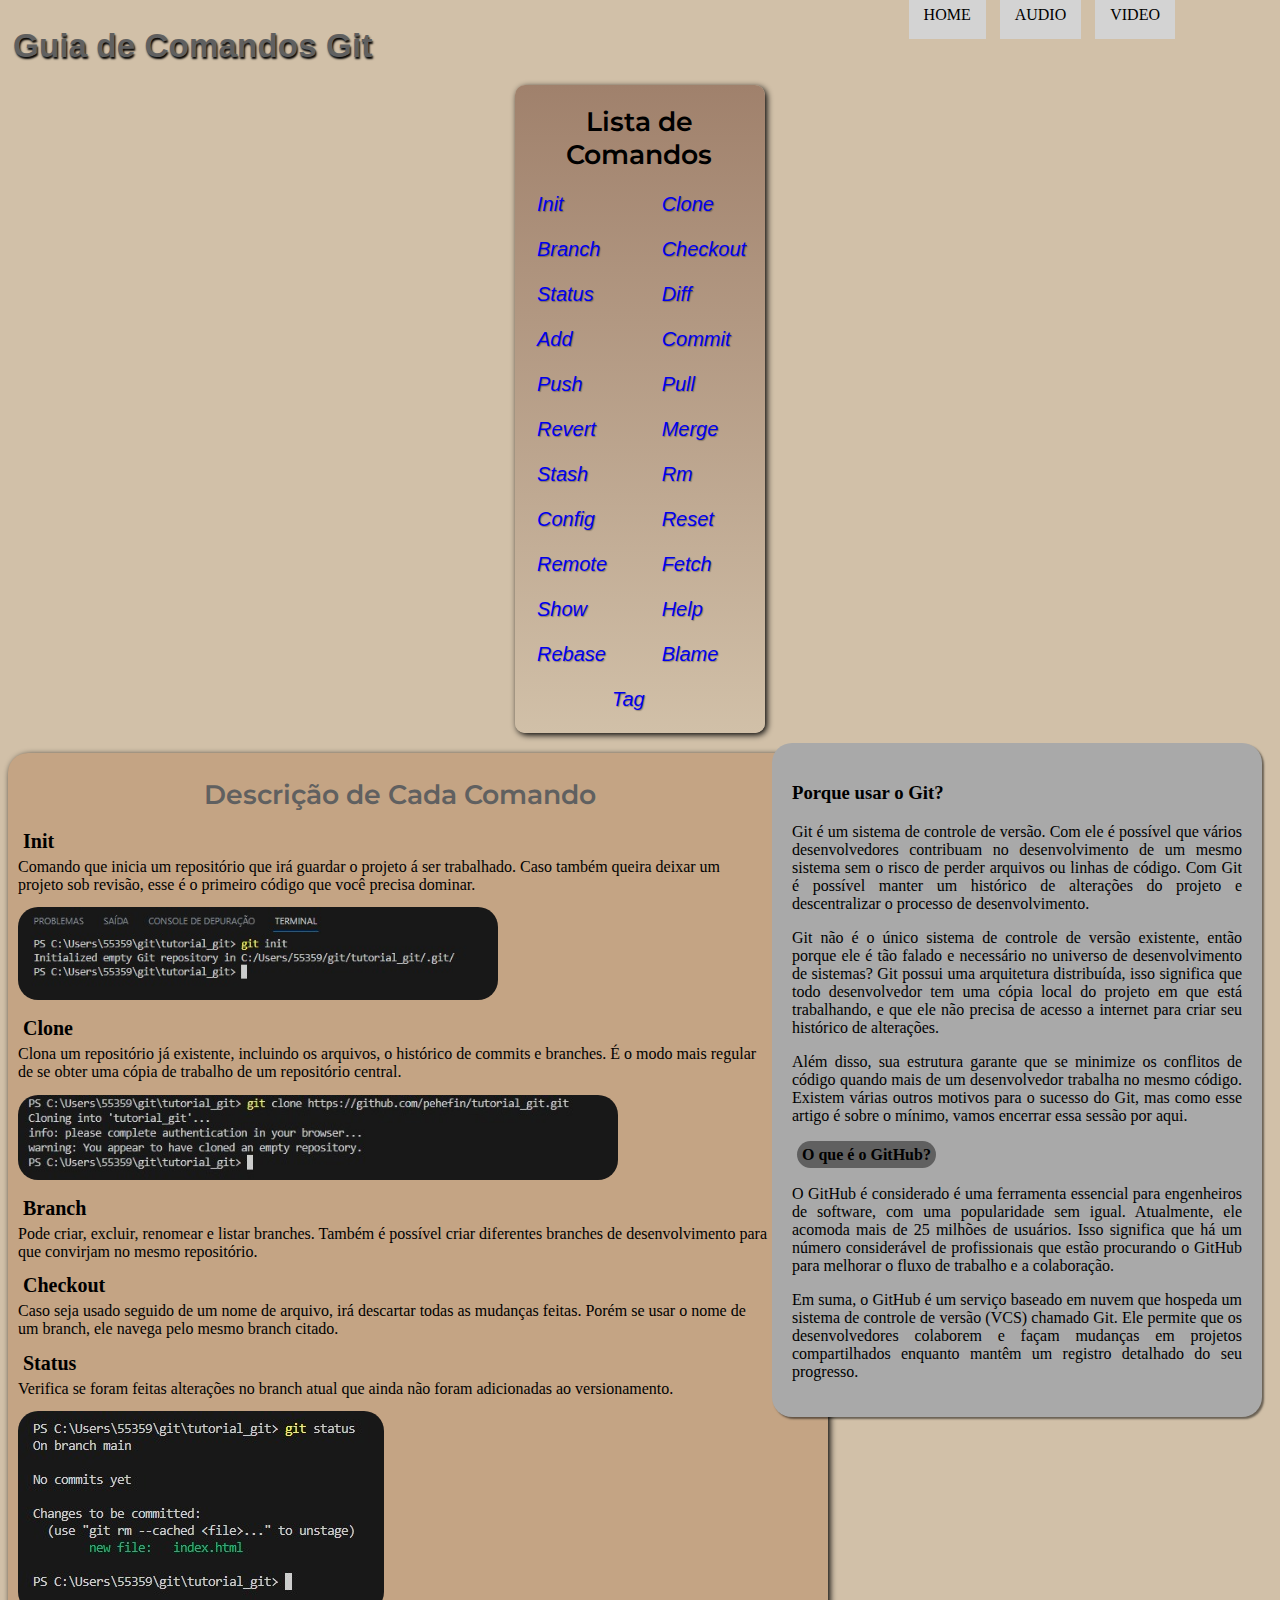
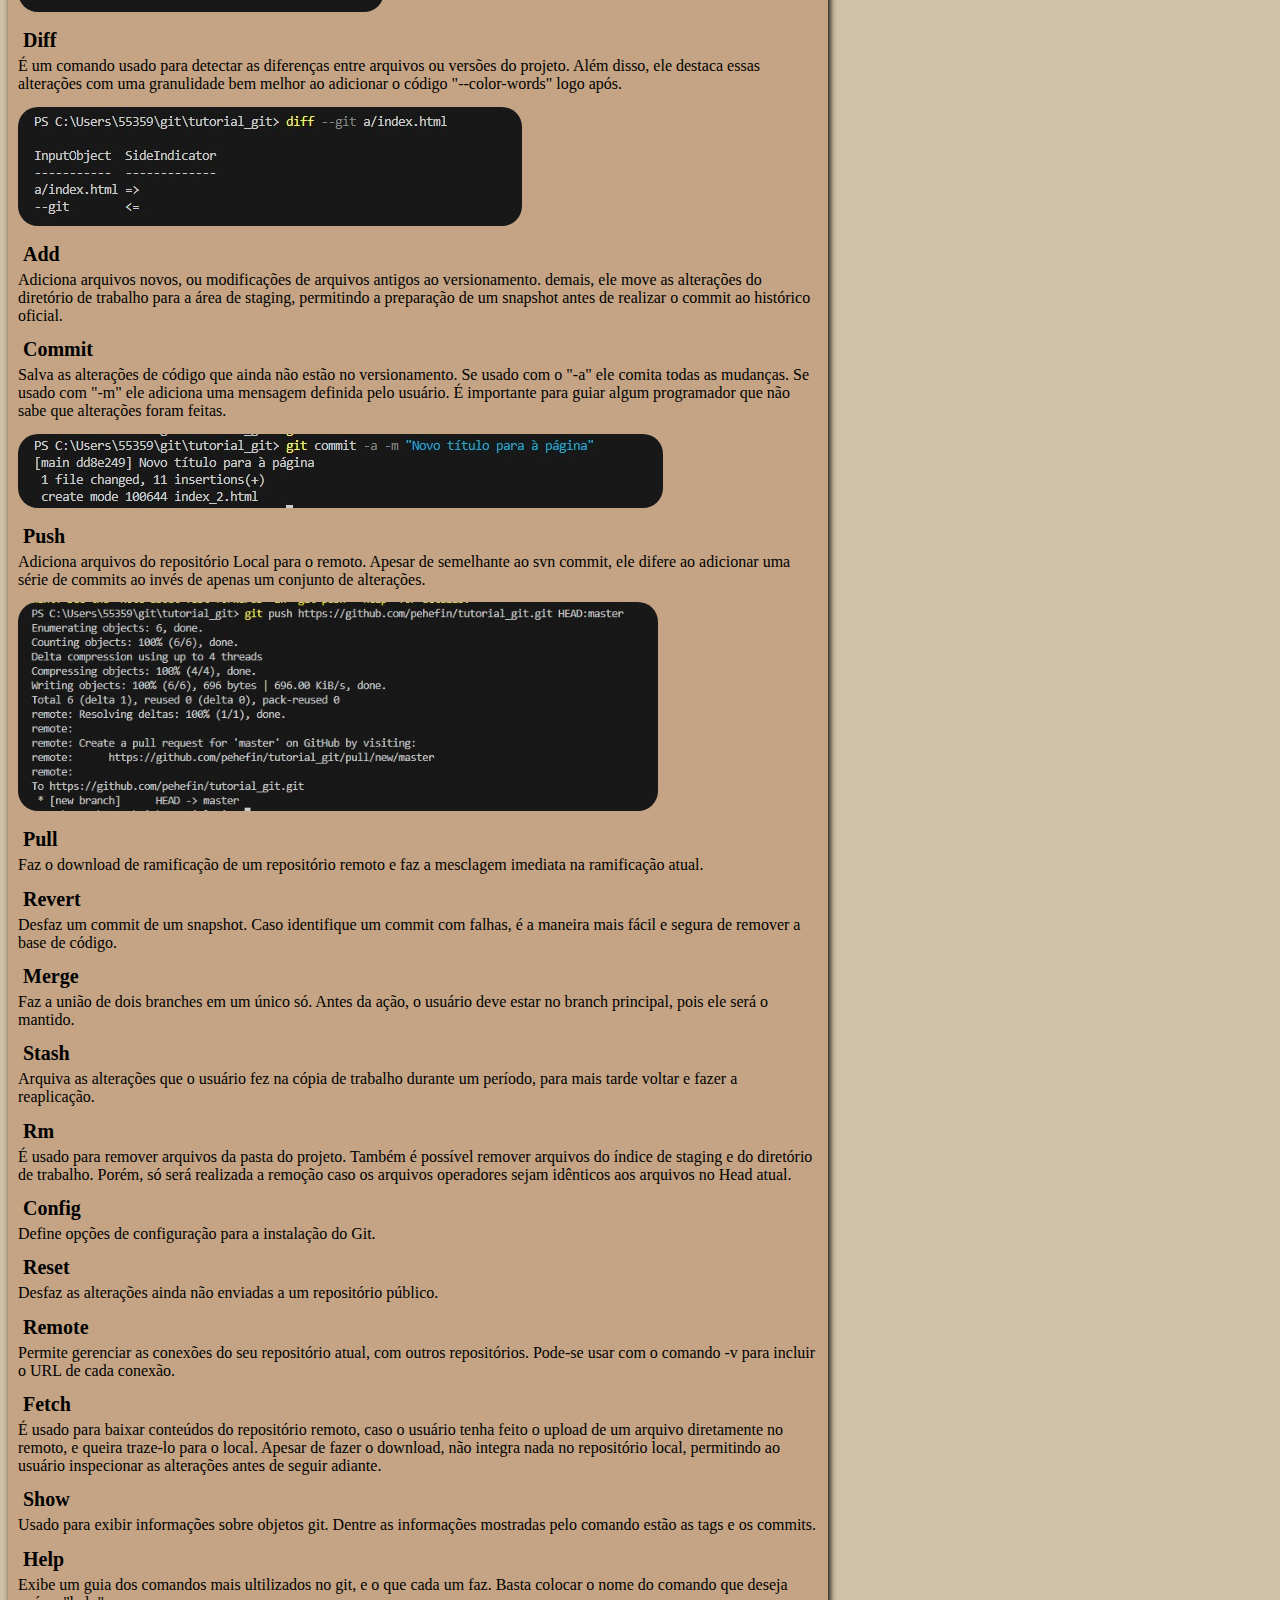
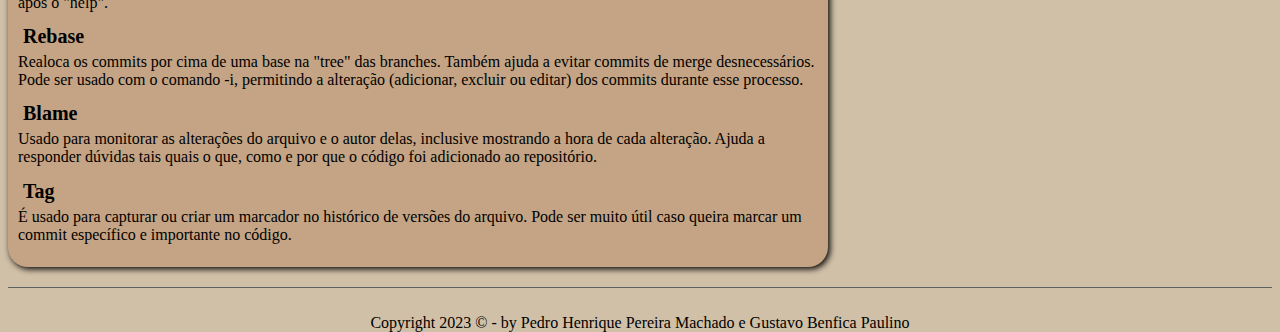
==== index.html @ f563469d "Novas Imagens" ====
<!DOCTYPE html>
<html>

<head>
  <meta charset="utf-8">
  <meta name="viewport" content="width=device-width">
  <title>Tutorial Git</title>
  <link href="style.css" rel="stylesheet" type="text/css" />
</head>

<body>
	<nav id="menu">
		<h1>Menu Principal</h1>
	<ul>	
		<li><a href="index.html">Home</a></li>
		<li><a href="audio.html">Audio</a></li>
		<li><a href="video.html">Video</a></li>
	</ul>
	</nav>
		<h1>Guia de Comandos Git</h1>
	
	<div id="comandos">
	<table>
		<caption>Lista de Comandos</caption>
		<tr><td><a href="#item1">Init</a></td> <td><a href="#item2">Clone</a></td></tr>
		<tr><td><a href="#item3">Branch</a></td> <td><a href="#item4">Checkout</a></td></tr>
		<tr><td><a href="#item5">Status</a></td> <td><a href="#item6">Diff</a></td></tr>
		<tr><td><a href="#item7">Add</a></td> <td><a href="#item8">Commit</a></td></tr>
		<tr><td><a href="#item9">Push</a></td> <td><a href="#item10">Pull</a></td></tr>
		<tr><td><a href="#item11">Revert</td> <td><a href="#item12">Merge</a></td></tr>
		<tr><td><a href="#item13">Stash</td> <td><a href="#item14">Rm</a></td></tr>
		<tr><td><a href="#item15">Config</td> <td><a href="#item16">Reset</a></td></tr>
		<tr><td><a href="#item17">Remote</td> <td><a href="#item18">Fetch</a></td></tr>
		<tr><td><a href="#item19">Show</td> <td><a href="#item20">Help</a></td></tr>
		<tr><td><a href="#item21">Rebase</td> <td><a href="#item22">Blame</td></tr>
		<tr><td style= "text-indent: 75px;"><a href="#item23"> Tag</a></td></tr>
	</table>
	</div>
	

    <aside id="mot">
			<h3><b>Porque usar o Git?</b></h3>
		
			<p>Git é um sistema de controle de versão. Com ele é possível que vários desenvolvedores contribuam no desenvolvimento de um mesmo sistema sem o risco de perder arquivos ou linhas de código. Com Git é possível manter um histórico de alterações do projeto e descentralizar o processo de desenvolvimento.</p>
		
			<p>Git não é o único sistema de controle de versão existente, então porque ele é tão falado e necessário no universo de desenvolvimento de sistemas? Git possui uma arquitetura distribuída, isso significa que todo desenvolvedor tem uma cópia local do projeto em que está trabalhando, e que ele não precisa de acesso a internet para criar seu histórico de alterações.</p>

			<p>Além disso, sua estrutura garante que se minimize os conflitos de código quando mais de um desenvolvedor trabalha no mesmo código. Existem várias outros motivos para o sucesso do Git, mas como esse artigo é sobre o mínimo, vamos encerrar essa sessão por aqui.</p>

			<h4><mark>O que é o GitHub?</mark></h4>

			<p>O GitHub é considerado é uma ferramenta essencial para engenheiros de software, com uma popularidade sem igual. Atualmente, ele acomoda mais de 25 milhões de usuários. Isso significa que há um número considerável de profissionais que estão procurando o GitHub para melhorar o fluxo de trabalho e a colaboração.</p>

			<p>Em suma, o GitHub é um serviço baseado em nuvem que hospeda um sistema de controle de versão (VCS) chamado Git. Ele permite que os desenvolvedores colaborem e façam mudanças em projetos compartilhados enquanto mantêm um registro detalhado do seu progresso.</p>

			
			
			

	</aside>

	<div id="Descrição">
		<h2>Descrição de Cada Comando</h2>
		<p id="item1"><h5>Init</h5> Comando que inicia um repositório que irá guardar o projeto á ser trabalhado. Caso também queira deixar um projeto sob revisão, esse é o primeiro código que você precisa dominar.</p>
		<img style="width: 60%; height: 60%;" src="Imagens/Init_print.jpeg"/>
	    <p id="item2"><h5>Clone</h5> Clona um repositório já existente, incluindo os arquivos, o histórico de commits e branches. É o modo mais regular de se obter uma cópia de trabalho de um repositório central.</p>
		<img style="width: 75%; height: 75%;" src="Imagens/clone_print.jpeg"/>
        <p id="item3"><h5>Branch</h5> Pode criar, excluir, renomear e listar branches. Também é possível criar diferentes branches de desenvolvimento para que convirjam no mesmo repositório.</p>
		<p id="item4"><h5>Checkout</h5> Caso seja usado seguido de um nome de arquivo, irá descartar todas as mudanças feitas. Porém se usar o nome de um branch, ele navega pelo mesmo branch citado.</p>
	    <p id="item5"><h5>Status</h5> Verifica se foram feitas alterações no branch atual que ainda não foram adicionadas ao versionamento.</p>
		<img src="Imagens/status_print.jpeg"/>
		<p id="item6"><h5>Diff</h5> É um comando usado para detectar as diferenças entre arquivos ou versões do projeto. Além disso, ele destaca essas alterações com uma granulidade bem melhor ao adicionar o código "--color-words" logo após.</p>
		<img src="Imagens/diff_print.jpeg"/>
		<p id="item7"><h5>Add</h5> Adiciona arquivos novos, ou modificações de arquivos antigos ao versionamento. demais, ele move as alterações do diretório de trabalho para a área de staging, permitindo a preparação de um snapshot antes de realizar o commit ao histórico oficial.</p>
		<p id="item8"><h5>Commit</h5> Salva as alterações de código que ainda não estão no versionamento. Se usado com o "-a" ele comita todas as mudanças. Se usado com "-m" ele adiciona uma mensagem definida pelo usuário. É importante para guiar algum programador que não sabe que alterações foram feitas.</p>
		<img src="Imagens/commit_print.jpeg"/>
		<p id="item9"><h5>Push</h5> Adiciona arquivos do repositório Local para o remoto. Apesar de semelhante ao svn commit, ele difere ao adicionar uma série de commits ao invés de apenas um conjunto de alterações.</p>
		<img style="width: 80%; height: 85%;" src="Imagens/push_print.jpeg"/>
		<p id="item10"><h5>Pull</h5> Faz o download de ramificação de um repositório remoto e faz a mesclagem imediata na ramificação atual.
		<p id="item11"><h5>Revert</h5> Desfaz um commit de um snapshot. Caso identifique um commit com falhas, é a maneira mais fácil e segura de remover a base de código.</p>
		<p id="item12"><h5>Merge</h5> Faz a união de dois branches em um único só. Antes da ação, o usuário deve estar no branch principal, pois ele será o mantido.</p>
		<p id="item13"><h5>Stash</h5> Arquiva as alterações que o usuário fez na cópia de trabalho durante um período, para mais tarde voltar e fazer a reaplicação.</p>
		<p id="item14"><h5>Rm</h5> É usado para remover arquivos da pasta do projeto. Também é possível remover arquivos do índice de staging e do diretório de trabalho. Porém, só será realizada a remoção caso os arquivos operadores sejam idênticos aos arquivos no Head atual.</p>
		<p id="item15"><h5>Config</h5> Define opções de configuração para a instalação do Git.</p>
		<p id="item16"><h5>Reset</h5> Desfaz as alterações ainda não enviadas a um repositório público.</p>
		<p id="item17"><h5>Remote</h5> Permite gerenciar as conexões do seu repositório atual, com outros repositórios. Pode-se usar com o comando -v para incluir o URL de cada conexão.</p>
		<p id="item18"><h5>Fetch</h5>  É usado para baixar conteúdos do repositório remoto, caso o usuário tenha feito o upload de um arquivo diretamente no remoto, e queira traze-lo para o local. Apesar de fazer o download, não integra nada no repositório local, permitindo ao usuário inspecionar as alterações antes de seguir adiante.</p>
		<p id="item19"><h5>Show</h5> Usado para exibir informações sobre objetos git. Dentre as informações mostradas pelo comando estão as tags e os commits.</p>
		<p id="item20"><h5>Help</h5> Exibe um guia dos comandos mais ultilizados no git, e o que cada um faz. Basta colocar o nome do comando que deseja após o "help".</p>
		<p id="item21"><h5>Rebase</h5> Realoca os commits por cima de uma base na "tree" das branches. Também ajuda a evitar commits de merge desnecessários. Pode ser usado com o comando -i, permitindo a alteração (adicionar, excluir ou editar) dos commits durante esse processo.</p>
		<p id="item22"><h5>Blame</h5> Usado para monitorar as alterações do arquivo e o autor delas, inclusive mostrando a hora de cada alteração. Ajuda a responder dúvidas tais quais o que, como e por que o código foi adicionado ao repositório.</p>
		<p id="item23"><h5>Tag</h5> É usado para capturar ou criar um marcador no histórico de versões do arquivo. Pode ser muito útil caso queira marcar um commit específico e importante no código.</p>
	</div>

	<footer id="rodape">
	<p>Copyright 2023 &copy; - by Pedro Henrique Pereira Machado e Gustavo Benfica Paulino</p>
	</footer>
	</div>

</body>

</html>
---- style.css ----
html {
	height: 100%;
	width: 100%;
  }
  @charset "UTF-8";
  
  @font-face {
	font-family: 'FontTitulo1';
	src: url("../Fonts/YsabeauOffice-BlackItalic.ttf");
  }
  
  @font-face {
	font-family: 'FontH2';
	 src: url("../Fonts/Montserrat-SemiBold.ttf");
  }
  
  @font-face {
	font-family: 'FontH3';
	src: url("../Fonts/Montserrat-SemiBold.ttf"); 
  }
  p {
	text-align: justify;
	
  }  

  
  a {
	text-decoration: none;
  }

  a:hover {
	text-decoration: underline;
  }

  mark {
	background-color: #606060;
	border-radius: 15px;
	margin: 5px;
	padding: 5px;
  }

  nav#menu ul {
	list-style: none;
	text-transform: uppercase;
	position: absolute;
	top: -30px;
	right: 100px;
  }
  
  nav#menu li {
	display: inline-block;
	background-color: #d3d3d3;
	padding: 15px;
    margin: 5px;
	transition: background-color 2s;
  }
  
  nav#menu {
	display: block;		  
  }
  
  nav#menu h1 {
	display: none;
  }
  
  nav#menu li:hover {
	  background-color: #606060;
  }
  
  nav#menu a{
	  color: #000000;
	  text-decoration: none;
  }
  
  h1 {
	font-family: 'FontTitulo', sans-serif;
	font-size: 25pt;
	color: #606060;
	text-shadow: 1px 2px 2px #000000;
	padding: 5px;
	margin-bottom: 15px;
  }
  
  h2 {
	  font-family: 'FontH2', sans-serif;
	  text-align: center;
	  font-size: 20pt;
	  color: #606060;
	  padding: 5px;	
	  margin: 10px;
  }
  
  h5{
	margin: 5px;
	font-size: 15pt;
}
  
  table {
	font-family: 'FontLista', sans-serif;
	border-radius: 10px;
	display: block;
	width: 250px;
	padding: 10px;
	margin: auto;
	box-shadow: 2px 2px 6px black;
	background-image: linear-gradient(to bottom, #a0816c, #d1c0a8);
  }
  
  table td {
		font-size: 15pt;
		padding: 10px;
		padding-right: 5px;
		font-style: italic;
		margin: auto;
		box-sizing: border-box;
		text-shadow: 1px 1px 1px rgba(0, 0, 0, 0.3);
  }
  
  table caption{
	font-family: 'FontH3', serif;
	font-size: 20pt;
	text-align: center;
	margin: 5px;
	padding: 5px;
  }
  
  body {
	  background-color: #d1c0a8;
  }
  
  
  aside#mot {
	border-radius: 20px;
	bottom: 30px;
	display: block;
	width: 450px;
	float: right;
	background-color: #a9a9a9;
	padding: 20px;
	margin: 10px 10px 50px 5px;
	box-shadow: 2px 2px 2px rgba(0, 0, 0, 0.5);
  }
  
  img {
	width: auto;
	height: auto;
	border-radius: 20px;
   }

  div#Descrição{
	border-radius: 20px;
	bottom: 30px;
	display: block;
	margin-top: 20px;
	padding: 10px;
	width: 800px;
	position: center-right;
	background-color: #C4A484;
	box-shadow: 2px 2px 6px black;
  }

  div#Descrição p{
	text-align: justify;
	font-size: 10pt;
  }
  
  footer#rodape {
		  margin-top: 20px;
		  padding-top: 10px;
		  border-top: 1px solid #606060;
		  clear: both;
		  
  }
  
  footer#rodape p{
		  text-align: center;		  
  }
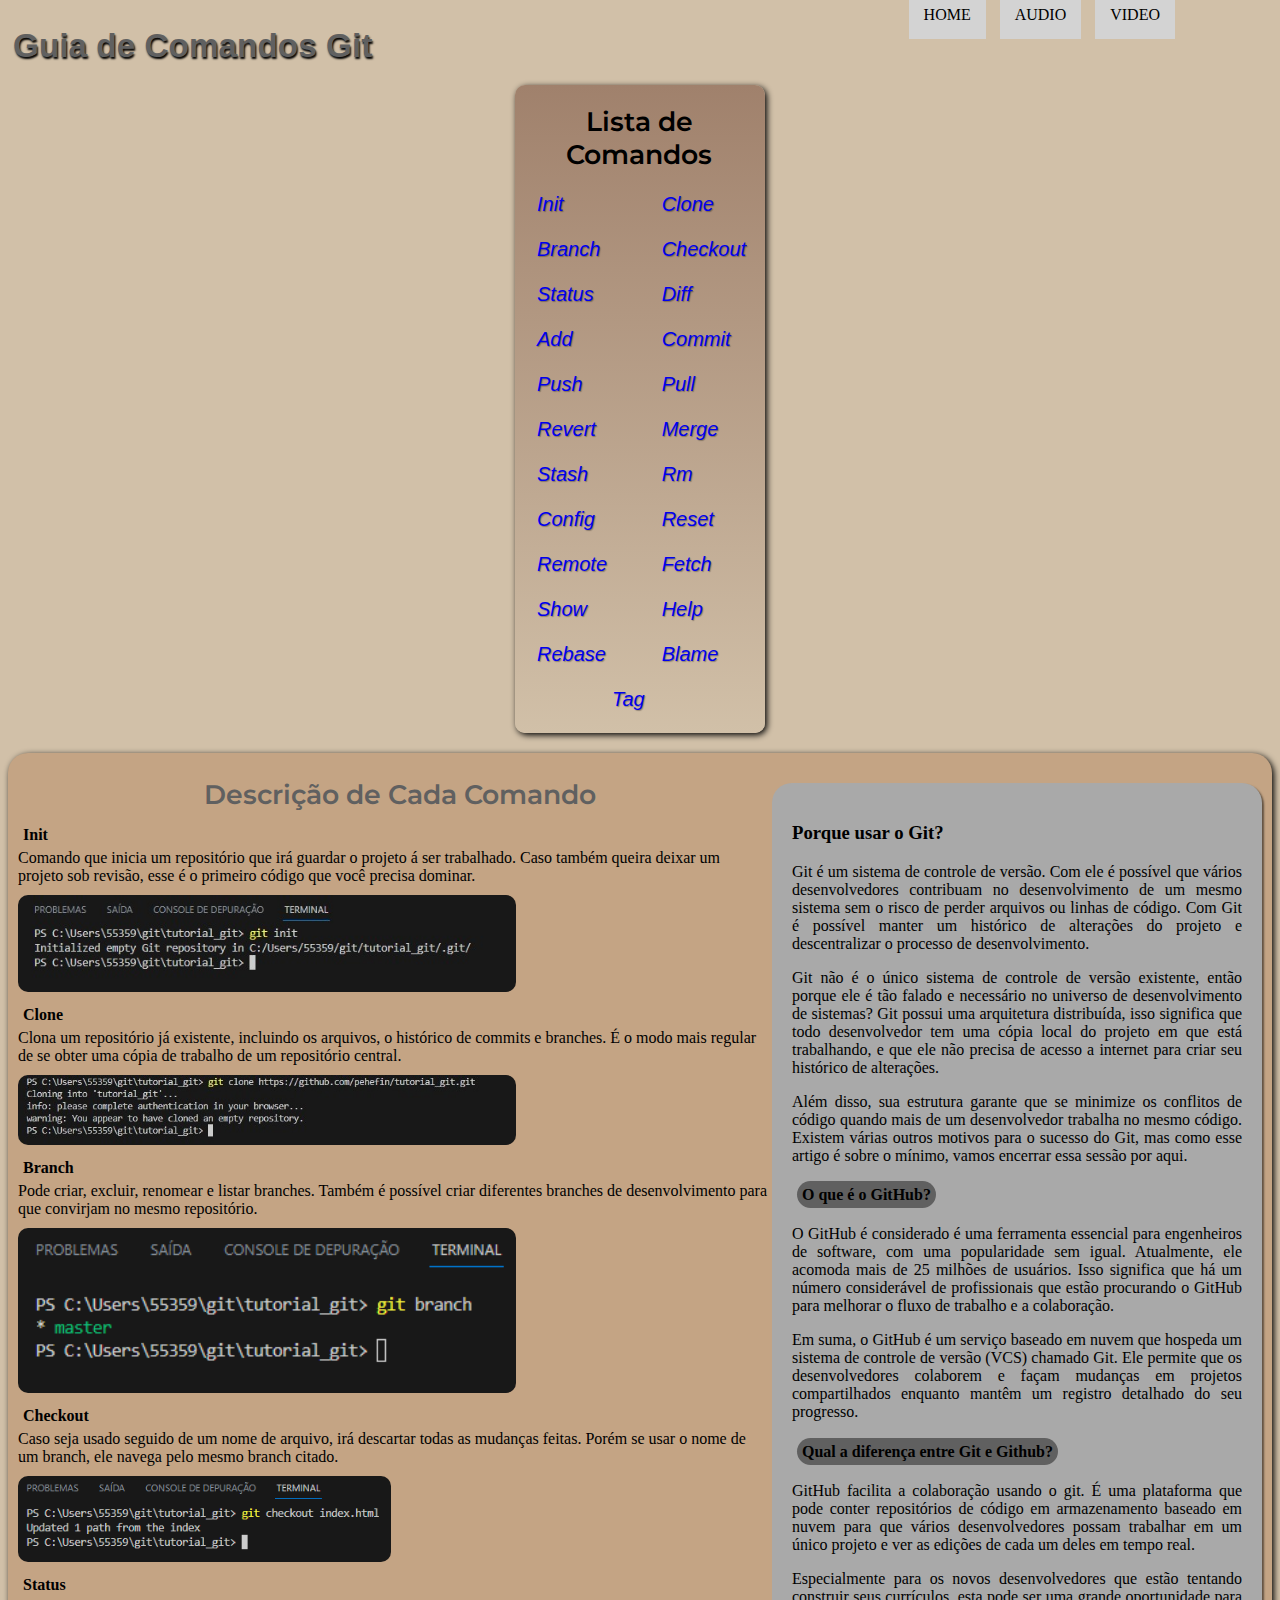
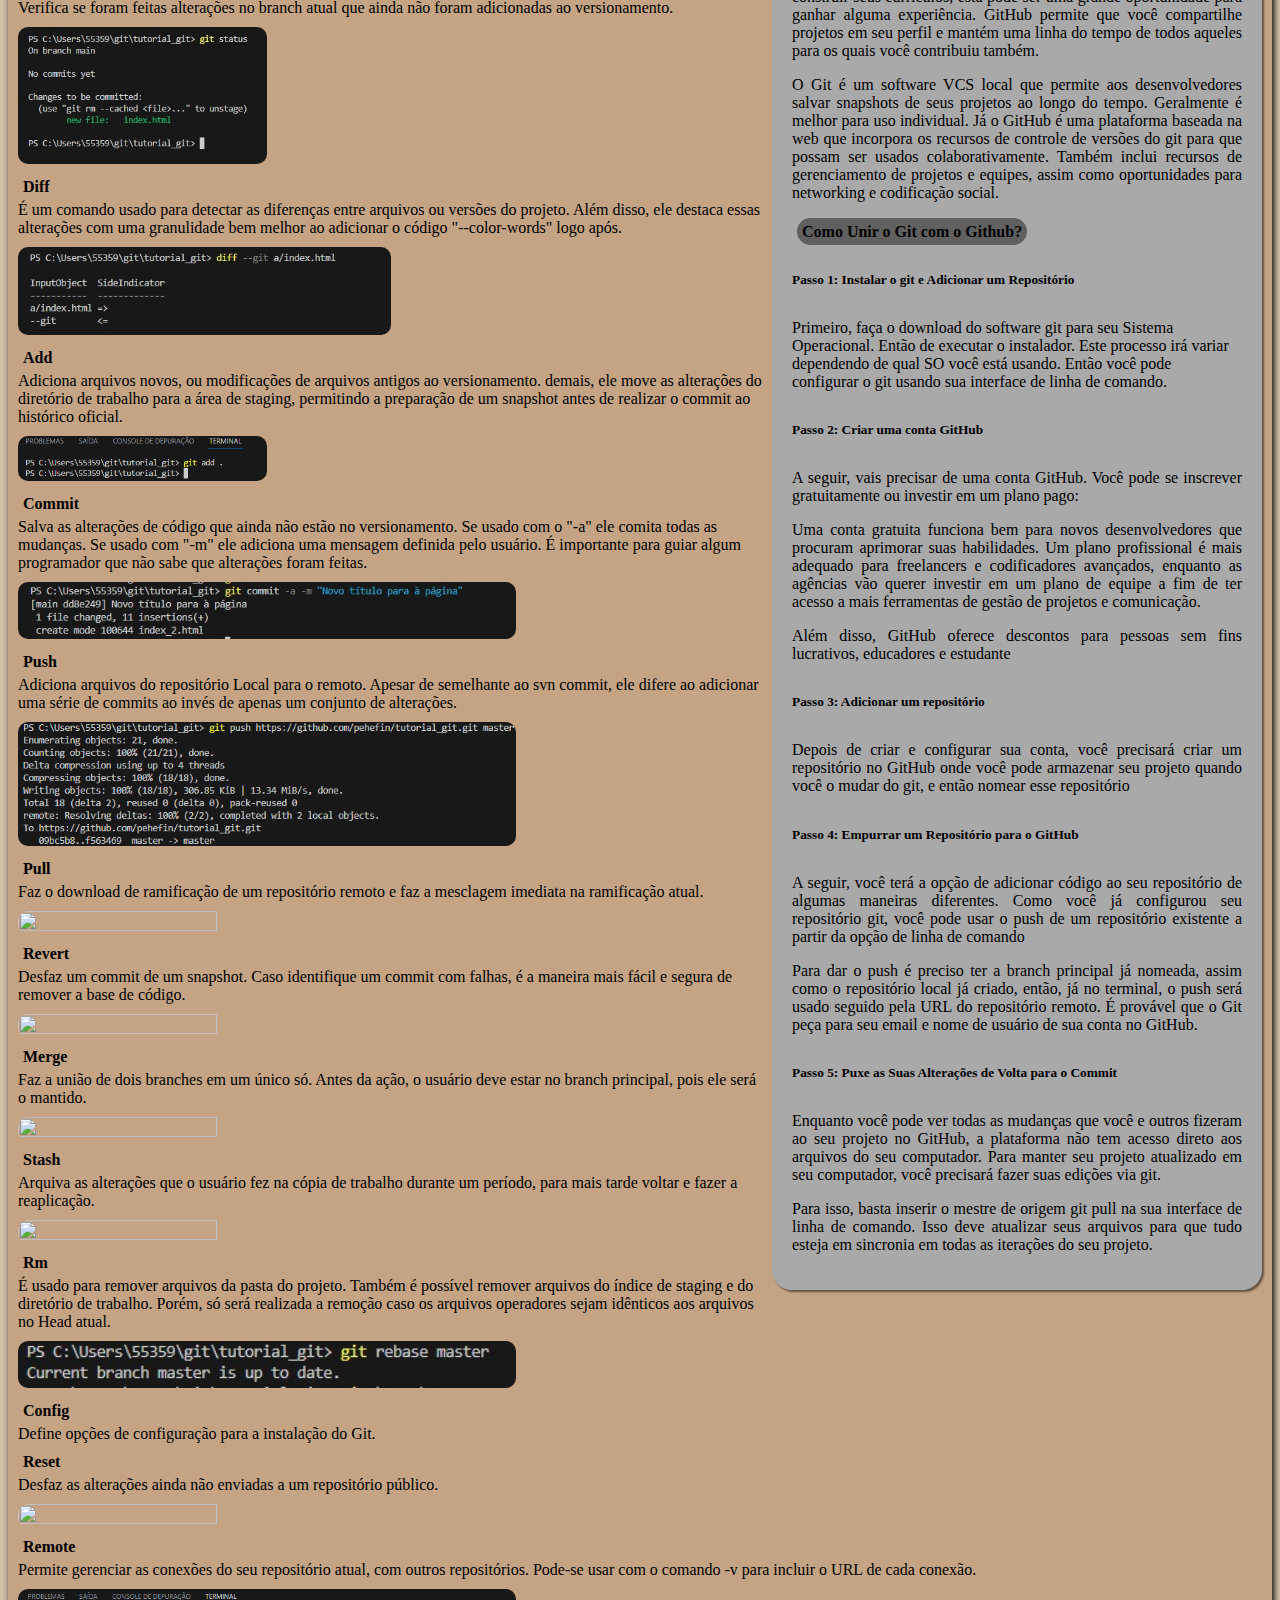
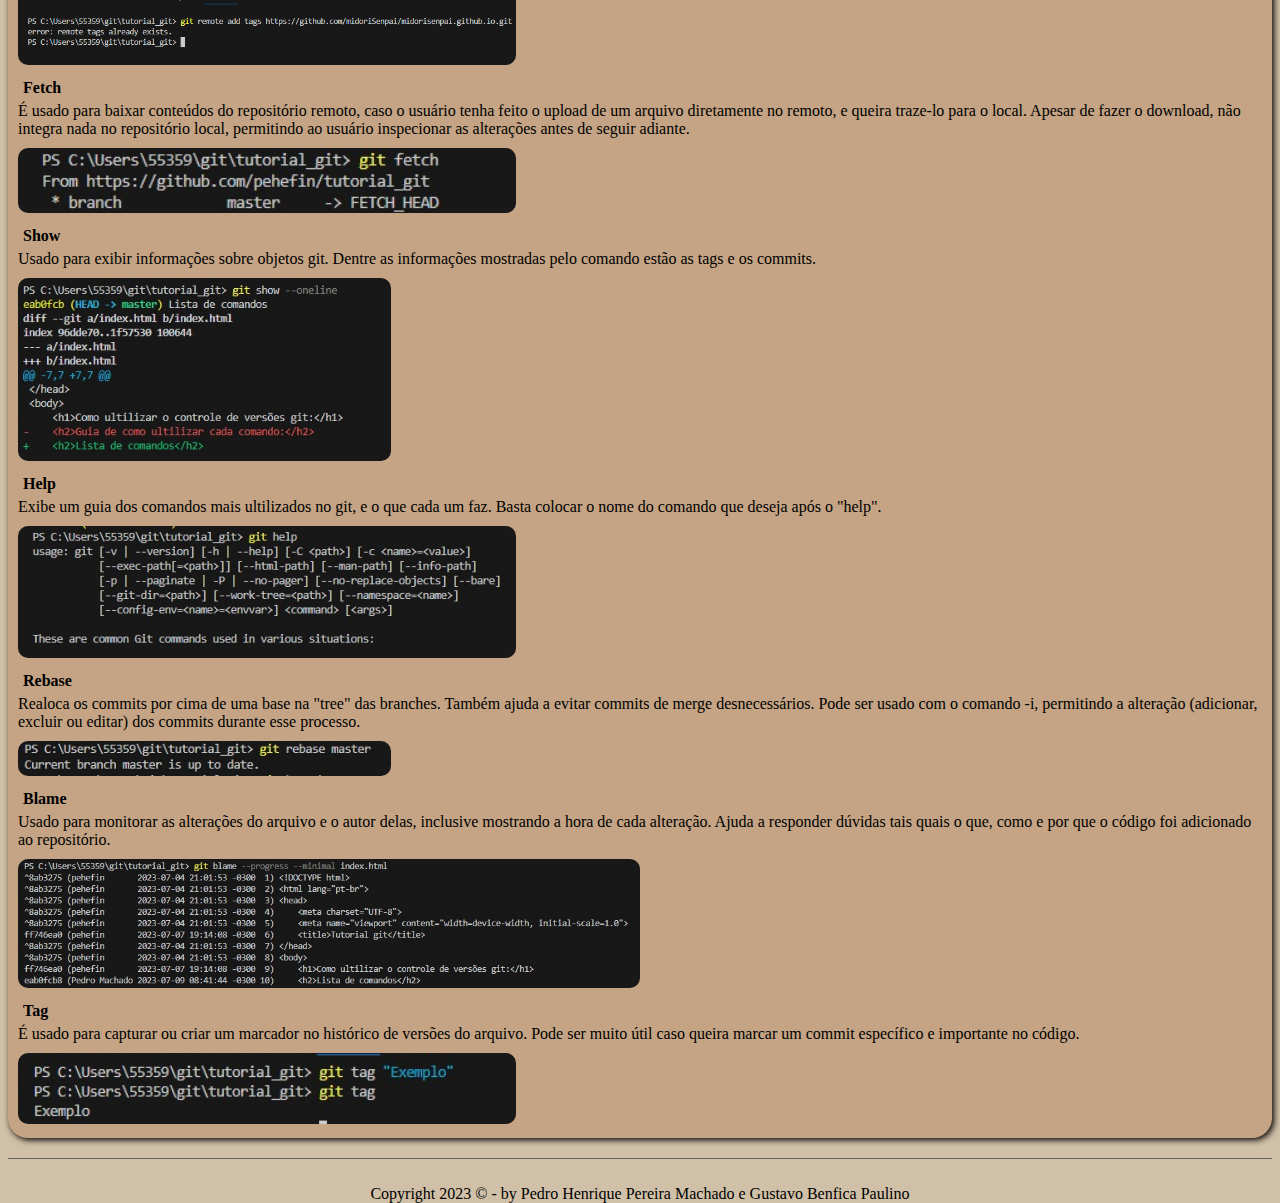
==== commit 71097fb4: "Novas Imagens_2" ====
--- a/index.html
+++ b/index.html
@@ -53,43 +53,87 @@
 
 			<p>Em suma, o GitHub é um serviço baseado em nuvem que hospeda um sistema de controle de versão (VCS) chamado Git. Ele permite que os desenvolvedores colaborem e façam mudanças em projetos compartilhados enquanto mantêm um registro detalhado do seu progresso.</p>
 
-			
-			
-			
+			<h4><mark>Qual a diferença entre Git e Github?</mark></h4>
+
+			<p>GitHub facilita a colaboração usando o git. É uma plataforma que pode conter repositórios de código em armazenamento baseado em nuvem para que vários desenvolvedores possam trabalhar em um único projeto e ver as edições de cada um deles em tempo real.</p>
+
+			<p>Especialmente para os novos desenvolvedores que estão tentando construir seus currículos, esta pode ser uma grande oportunidade para ganhar alguma experiência. GitHub permite que você compartilhe projetos em seu perfil e mantém uma linha do tempo de todos aqueles para os quais você contribuiu também.</p>
+
+			<p>O Git é um software VCS local que permite aos desenvolvedores salvar snapshots de seus projetos ao longo do tempo. Geralmente é melhor para uso individual. Já o GitHub é uma plataforma baseada na web que incorpora os recursos de controle de versões do git para que possam ser usados colaborativamente. Também inclui recursos de gerenciamento de projetos e equipes, assim como oportunidades para networking e codificação social.</p>
+
+			<h4><mark>Como Unir o Git com o Github?</mark></h4>
+			<h6>Passo 1: Instalar o git e Adicionar um Repositório</h6>
+			Primeiro, faça o download do software git para seu Sistema Operacional. Então de executar o instalador. Este processo irá variar dependendo de qual SO você está usando. Então você pode configurar o git usando sua interface de linha de comando.</p>
+
+			<h6>Passo 2: Criar uma conta GitHub</h6>
+			<p>A seguir, vais precisar de uma conta GitHub. Você pode se inscrever gratuitamente ou investir em um plano pago:</p>
+				
+			<p>Uma conta gratuita funciona bem para novos desenvolvedores que procuram aprimorar suas habilidades. Um plano profissional é mais adequado para freelancers e codificadores avançados, enquanto as agências vão querer investir em um plano de equipe a fim de ter acesso a mais ferramentas de gestão de projetos e comunicação.</p>
+				
+			<p>Além disso, GitHub oferece descontos para pessoas sem fins lucrativos, educadores e estudante<p>
+
+			<h6>Passo 3: Adicionar um repositório</h6>
+			<p>Depois de criar e configurar sua conta, você precisará criar um repositório no GitHub onde você pode armazenar seu projeto quando você o mudar do git, e então nomear esse repositório</p>
+
+			<h6>Passo 4: Empurrar um Repositório para o GitHub</h6>
+			<p>A seguir, você terá a opção de adicionar código ao seu repositório de algumas maneiras diferentes. Como você já configurou seu repositório git, você pode usar o push de um repositório existente a partir da opção de linha de comando</p>
+
+			<p>Para dar o push é preciso ter a branch principal já nomeada, assim como o repositório local já criado, então, já no terminal, o push será usado seguido pela URL do repositório remoto. É provável que o Git peça para seu email e nome de usuário de sua conta no GitHub.</p>
+
+			<h6>Passo 5: Puxe as Suas Alterações de Volta para o Commit</h6>	
+			<p>Enquanto você pode ver todas as mudanças que você e outros fizeram ao seu projeto no GitHub, a plataforma não tem acesso direto aos arquivos do seu computador. Para manter seu projeto atualizado em seu computador, você precisará fazer suas edições via git.</p>
+
+			<p>Para isso, basta inserir o mestre de origem git pull na sua interface de linha de comando. Isso deve atualizar seus arquivos para que tudo esteja em sincronia em todas as iterações do seu projeto.</p>
 
 	</aside>
 
 	<div id="Descrição">
 		<h2>Descrição de Cada Comando</h2>
 		<p id="item1"><h5>Init</h5> Comando que inicia um repositório que irá guardar o projeto á ser trabalhado. Caso também queira deixar um projeto sob revisão, esse é o primeiro código que você precisa dominar.</p>
-		<img style="width: 60%; height: 60%;" src="Imagens/Init_print.jpeg"/>
+		<img style="width: 40%; height: 40%;" src="Imagens/Init_print.jpeg"/>
 	    <p id="item2"><h5>Clone</h5> Clona um repositório já existente, incluindo os arquivos, o histórico de commits e branches. É o modo mais regular de se obter uma cópia de trabalho de um repositório central.</p>
-		<img style="width: 75%; height: 75%;" src="Imagens/clone_print.jpeg"/>
+		<img style="width: 40%; height: 40%;" src="Imagens/clone_print.jpeg"/>
         <p id="item3"><h5>Branch</h5> Pode criar, excluir, renomear e listar branches. Também é possível criar diferentes branches de desenvolvimento para que convirjam no mesmo repositório.</p>
+		<img style="width: 40%; height: 40%;" src="Imagens/branch_print.png"/>
 		<p id="item4"><h5>Checkout</h5> Caso seja usado seguido de um nome de arquivo, irá descartar todas as mudanças feitas. Porém se usar o nome de um branch, ele navega pelo mesmo branch citado.</p>
+		<img style="width: 30%; height: 30%;" src="Imagens/checkout_print.png"/>
 	    <p id="item5"><h5>Status</h5> Verifica se foram feitas alterações no branch atual que ainda não foram adicionadas ao versionamento.</p>
-		<img src="Imagens/status_print.jpeg"/>
+		<img style="width: 20%; height: 20%;"  src="Imagens/status_print.jpeg"/>
 		<p id="item6"><h5>Diff</h5> É um comando usado para detectar as diferenças entre arquivos ou versões do projeto. Além disso, ele destaca essas alterações com uma granulidade bem melhor ao adicionar o código "--color-words" logo após.</p>
-		<img src="Imagens/diff_print.jpeg"/>
+		<img style="width: 30%; height: 30%;"  src="Imagens/diff_print.jpeg"/>
 		<p id="item7"><h5>Add</h5> Adiciona arquivos novos, ou modificações de arquivos antigos ao versionamento. demais, ele move as alterações do diretório de trabalho para a área de staging, permitindo a preparação de um snapshot antes de realizar o commit ao histórico oficial.</p>
+		<img style="width: 20%; height: 20%;"  src="Imagens/add_print.png"/>
 		<p id="item8"><h5>Commit</h5> Salva as alterações de código que ainda não estão no versionamento. Se usado com o "-a" ele comita todas as mudanças. Se usado com "-m" ele adiciona uma mensagem definida pelo usuário. É importante para guiar algum programador que não sabe que alterações foram feitas.</p>
-		<img src="Imagens/commit_print.jpeg"/>
+		<img style="width: 40%; height: 40%;"  src="Imagens/commit_print.jpeg"/>
 		<p id="item9"><h5>Push</h5> Adiciona arquivos do repositório Local para o remoto. Apesar de semelhante ao svn commit, ele difere ao adicionar uma série de commits ao invés de apenas um conjunto de alterações.</p>
-		<img style="width: 80%; height: 85%;" src="Imagens/push_print.jpeg"/>
-		<p id="item10"><h5>Pull</h5> Faz o download de ramificação de um repositório remoto e faz a mesclagem imediata na ramificação atual.
+		<img style="width: 40%; height: 45%;" src="Imagens/push_print.png"/>
+		<p id="item10"><h5>Pull</h5> Faz o download de ramificação de um repositório remoto e faz a mesclagem imediata na ramificação atual.</p>
+		<img style="width: 40%; height: 40%;"  src="Imagens/pull_print.jpeg"/>
 		<p id="item11"><h5>Revert</h5> Desfaz um commit de um snapshot. Caso identifique um commit com falhas, é a maneira mais fácil e segura de remover a base de código.</p>
+		<img style="width: 40%; height: 40%;"  src="Imagens/revert_print.jpeg"/>
 		<p id="item12"><h5>Merge</h5> Faz a união de dois branches em um único só. Antes da ação, o usuário deve estar no branch principal, pois ele será o mantido.</p>
+		<img style="width: 40%; height: 40%;"  src="Imagens/merge_print.jpeg"/>
 		<p id="item13"><h5>Stash</h5> Arquiva as alterações que o usuário fez na cópia de trabalho durante um período, para mais tarde voltar e fazer a reaplicação.</p>
+		<img style="width: 40%; height: 40%;"  src="Imagens/stash_print.jpeg"/>
 		<p id="item14"><h5>Rm</h5> É usado para remover arquivos da pasta do projeto. Também é possível remover arquivos do índice de staging e do diretório de trabalho. Porém, só será realizada a remoção caso os arquivos operadores sejam idênticos aos arquivos no Head atual.</p>
+		<img style="width: 40%; height: 40%;"  src="Imagens/rebase_print.jpeg"/>
 		<p id="item15"><h5>Config</h5> Define opções de configuração para a instalação do Git.</p>
 		<p id="item16"><h5>Reset</h5> Desfaz as alterações ainda não enviadas a um repositório público.</p>
+		<img style="width: 40%; height: 40%;"  src="Imagens/reset_print.jpeg"/>
 		<p id="item17"><h5>Remote</h5> Permite gerenciar as conexões do seu repositório atual, com outros repositórios. Pode-se usar com o comando -v para incluir o URL de cada conexão.</p>
+		<img style="width: 40%; height: 40%;"  src="Imagens/remote_print.png"/>
 		<p id="item18"><h5>Fetch</h5>  É usado para baixar conteúdos do repositório remoto, caso o usuário tenha feito o upload de um arquivo diretamente no remoto, e queira traze-lo para o local. Apesar de fazer o download, não integra nada no repositório local, permitindo ao usuário inspecionar as alterações antes de seguir adiante.</p>
+		<img style="width: 40%; height: 40%;"  src="Imagens/fetch_print.jpeg"/>
 		<p id="item19"><h5>Show</h5> Usado para exibir informações sobre objetos git. Dentre as informações mostradas pelo comando estão as tags e os commits.</p>
+		<img style="width: 30%; height: 30%;"  src="Imagens/show_print.jpeg"/>
 		<p id="item20"><h5>Help</h5> Exibe um guia dos comandos mais ultilizados no git, e o que cada um faz. Basta colocar o nome do comando que deseja após o "help".</p>
+		<img style="width: 40%; height: 40%;"  src="Imagens/help_print.jpeg"/>
 		<p id="item21"><h5>Rebase</h5> Realoca os commits por cima de uma base na "tree" das branches. Também ajuda a evitar commits de merge desnecessários. Pode ser usado com o comando -i, permitindo a alteração (adicionar, excluir ou editar) dos commits durante esse processo.</p>
+		<img style="width: 30%; height: 30%;"  src="Imagens/rebase_print.jpeg"/>
 		<p id="item22"><h5>Blame</h5> Usado para monitorar as alterações do arquivo e o autor delas, inclusive mostrando a hora de cada alteração. Ajuda a responder dúvidas tais quais o que, como e por que o código foi adicionado ao repositório.</p>
+		<img style="width: 50%; height: 50%;"  src="Imagens/blame_print.jpeg"/>
 		<p id="item23"><h5>Tag</h5> É usado para capturar ou criar um marcador no histórico de versões do arquivo. Pode ser muito útil caso queira marcar um commit específico e importante no código.</p>
+		<img style="width: 40%; height: 40%;"  src="Imagens/tag_print.jpeg"/>
 	</div>
 
 	<footer id="rodape">
--- a/style.css
+++ b/style.css
@@ -92,9 +92,13 @@
   
   h5{
 	margin: 5px;
-	font-size: 15pt;
-}
+	font-size: 12pt;
+  }
   
+  h6{
+	font-size: 10pt;
+  }
+
   table {
 	font-family: 'FontLista', sans-serif;
 	border-radius: 10px;
@@ -131,20 +135,19 @@
   
   aside#mot {
 	border-radius: 20px;
-	bottom: 30px;
 	display: block;
 	width: 450px;
 	float: right;
 	background-color: #a9a9a9;
 	padding: 20px;
-	margin: 10px 10px 50px 5px;
+	margin: 50px 10px 50px 5px;
 	box-shadow: 2px 2px 2px rgba(0, 0, 0, 0.5);
   }
   
   img {
-	width: auto;
-	height: auto;
-	border-radius: 20px;
+	width: 40%;
+	height: 40%;
+	border-radius: 10px;
    }
 
   div#Descrição{
@@ -152,9 +155,10 @@
 	bottom: 30px;
 	display: block;
 	margin-top: 20px;
+	margin-right: auto;
 	padding: 10px;
-	width: 800px;
-	position: center-right;
+	width: auto;
+	position: static;
 	background-color: #C4A484;
 	box-shadow: 2px 2px 6px black;
   }
@@ -162,6 +166,7 @@
   div#Descrição p{
 	text-align: justify;
 	font-size: 10pt;
+	margin: 10px;
   }
   
   footer#rodape {
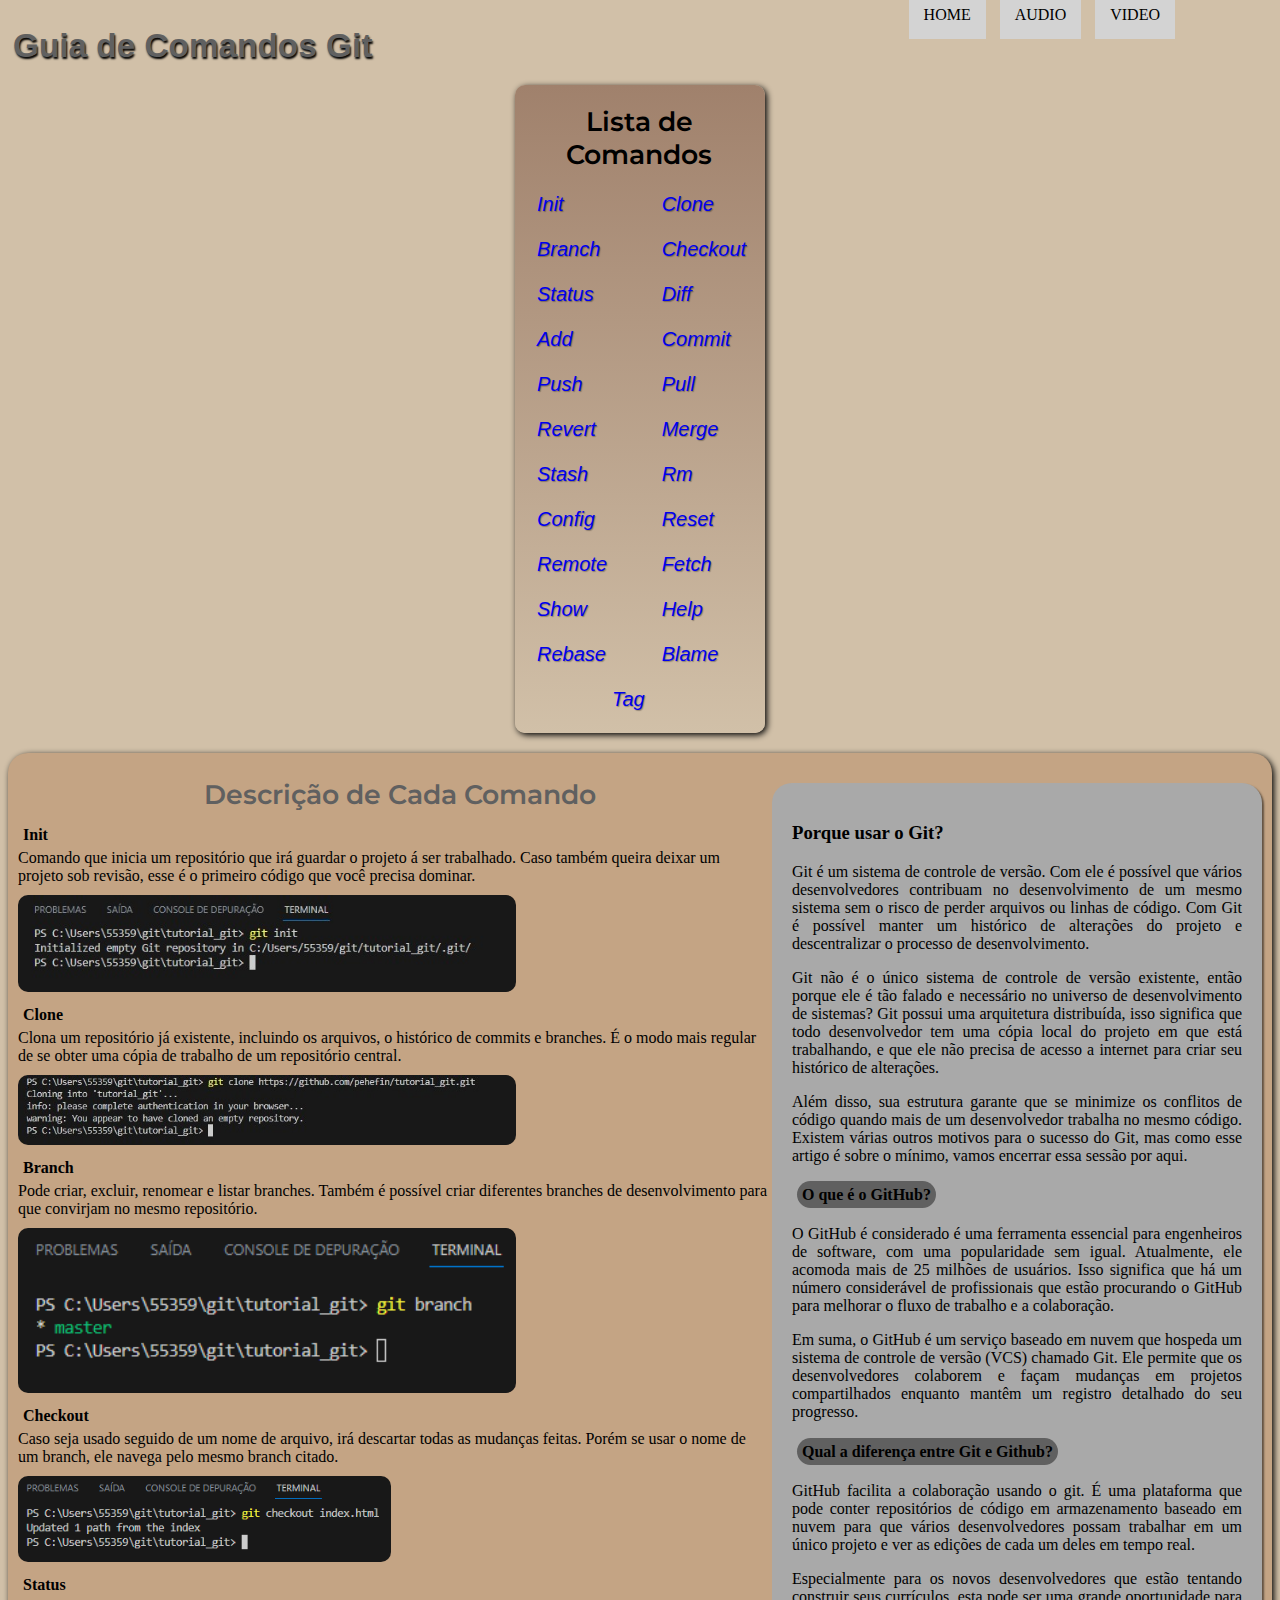
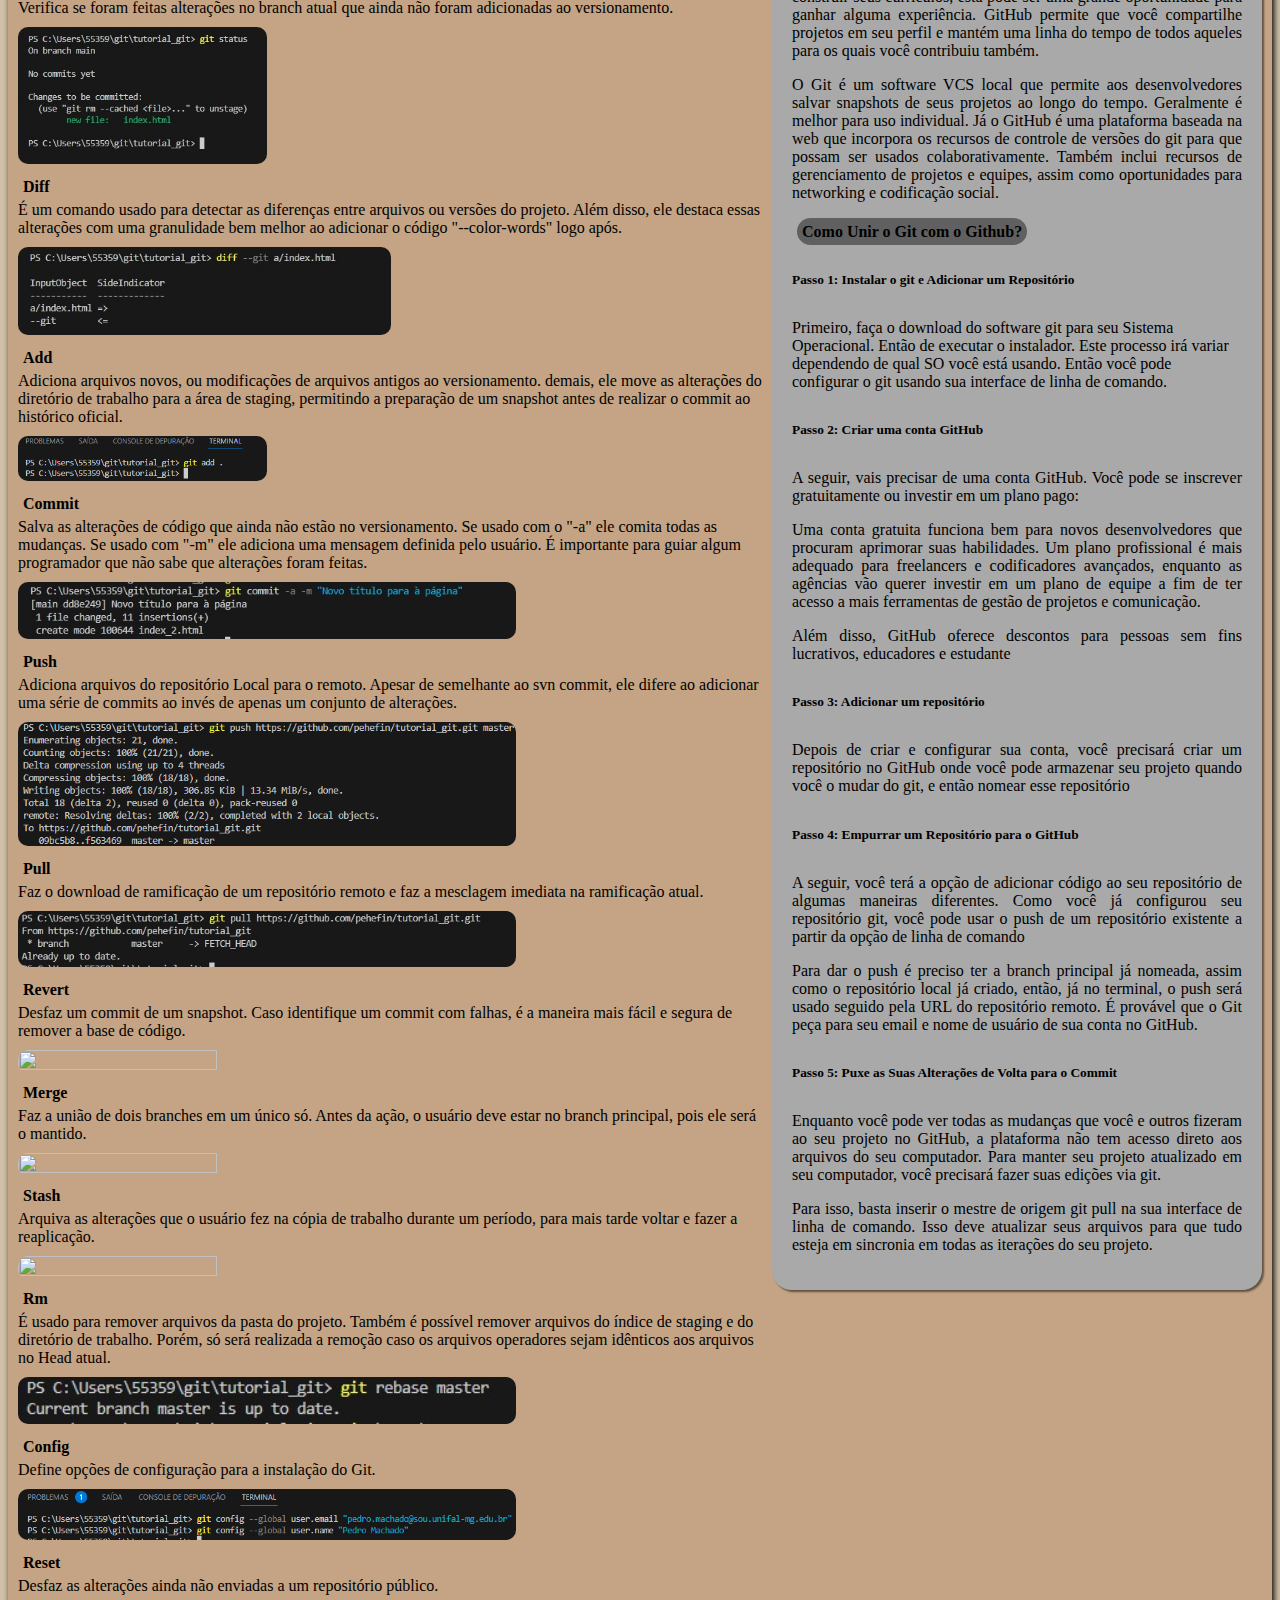
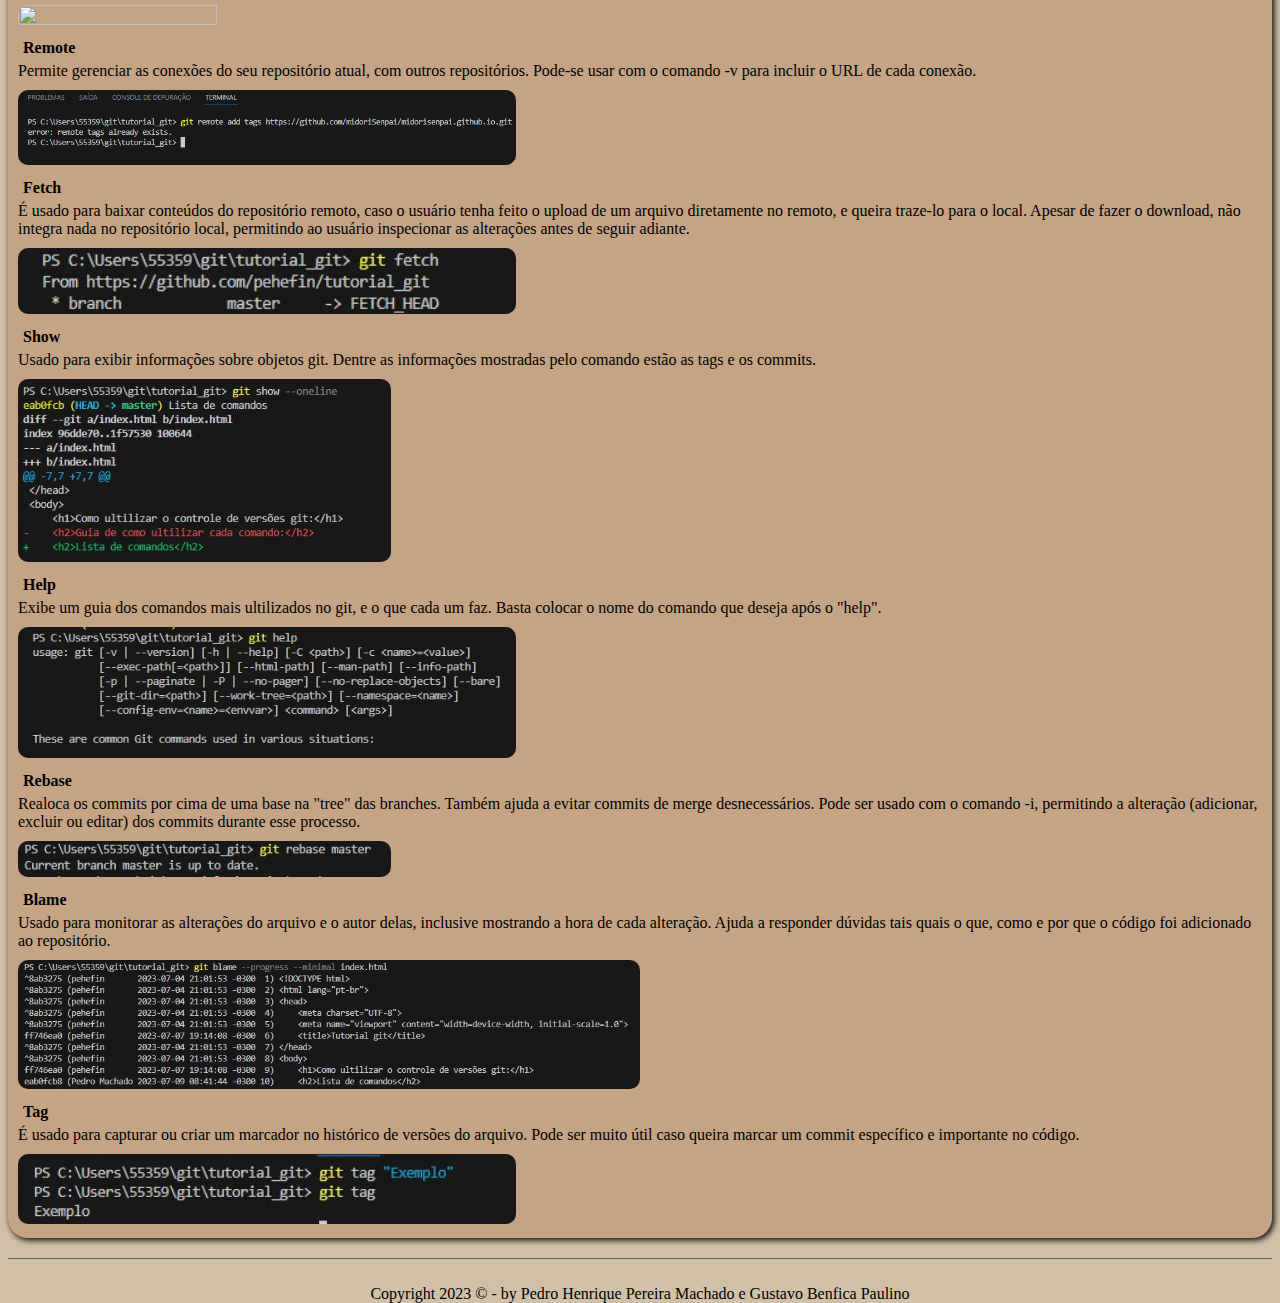
==== commit 44ad8564: "Nova Imagem_3" ====
--- a/index.html
+++ b/index.html
@@ -118,6 +118,7 @@
 		<p id="item14"><h5>Rm</h5> É usado para remover arquivos da pasta do projeto. Também é possível remover arquivos do índice de staging e do diretório de trabalho. Porém, só será realizada a remoção caso os arquivos operadores sejam idênticos aos arquivos no Head atual.</p>
 		<img style="width: 40%; height: 40%;"  src="Imagens/rebase_print.jpeg"/>
 		<p id="item15"><h5>Config</h5> Define opções de configuração para a instalação do Git.</p>
+		<img style="width: 40%; height: 40%;"  src="Imagens/config_print.png"/>
 		<p id="item16"><h5>Reset</h5> Desfaz as alterações ainda não enviadas a um repositório público.</p>
 		<img style="width: 40%; height: 40%;"  src="Imagens/reset_print.jpeg"/>
 		<p id="item17"><h5>Remote</h5> Permite gerenciar as conexões do seu repositório atual, com outros repositórios. Pode-se usar com o comando -v para incluir o URL de cada conexão.</p>
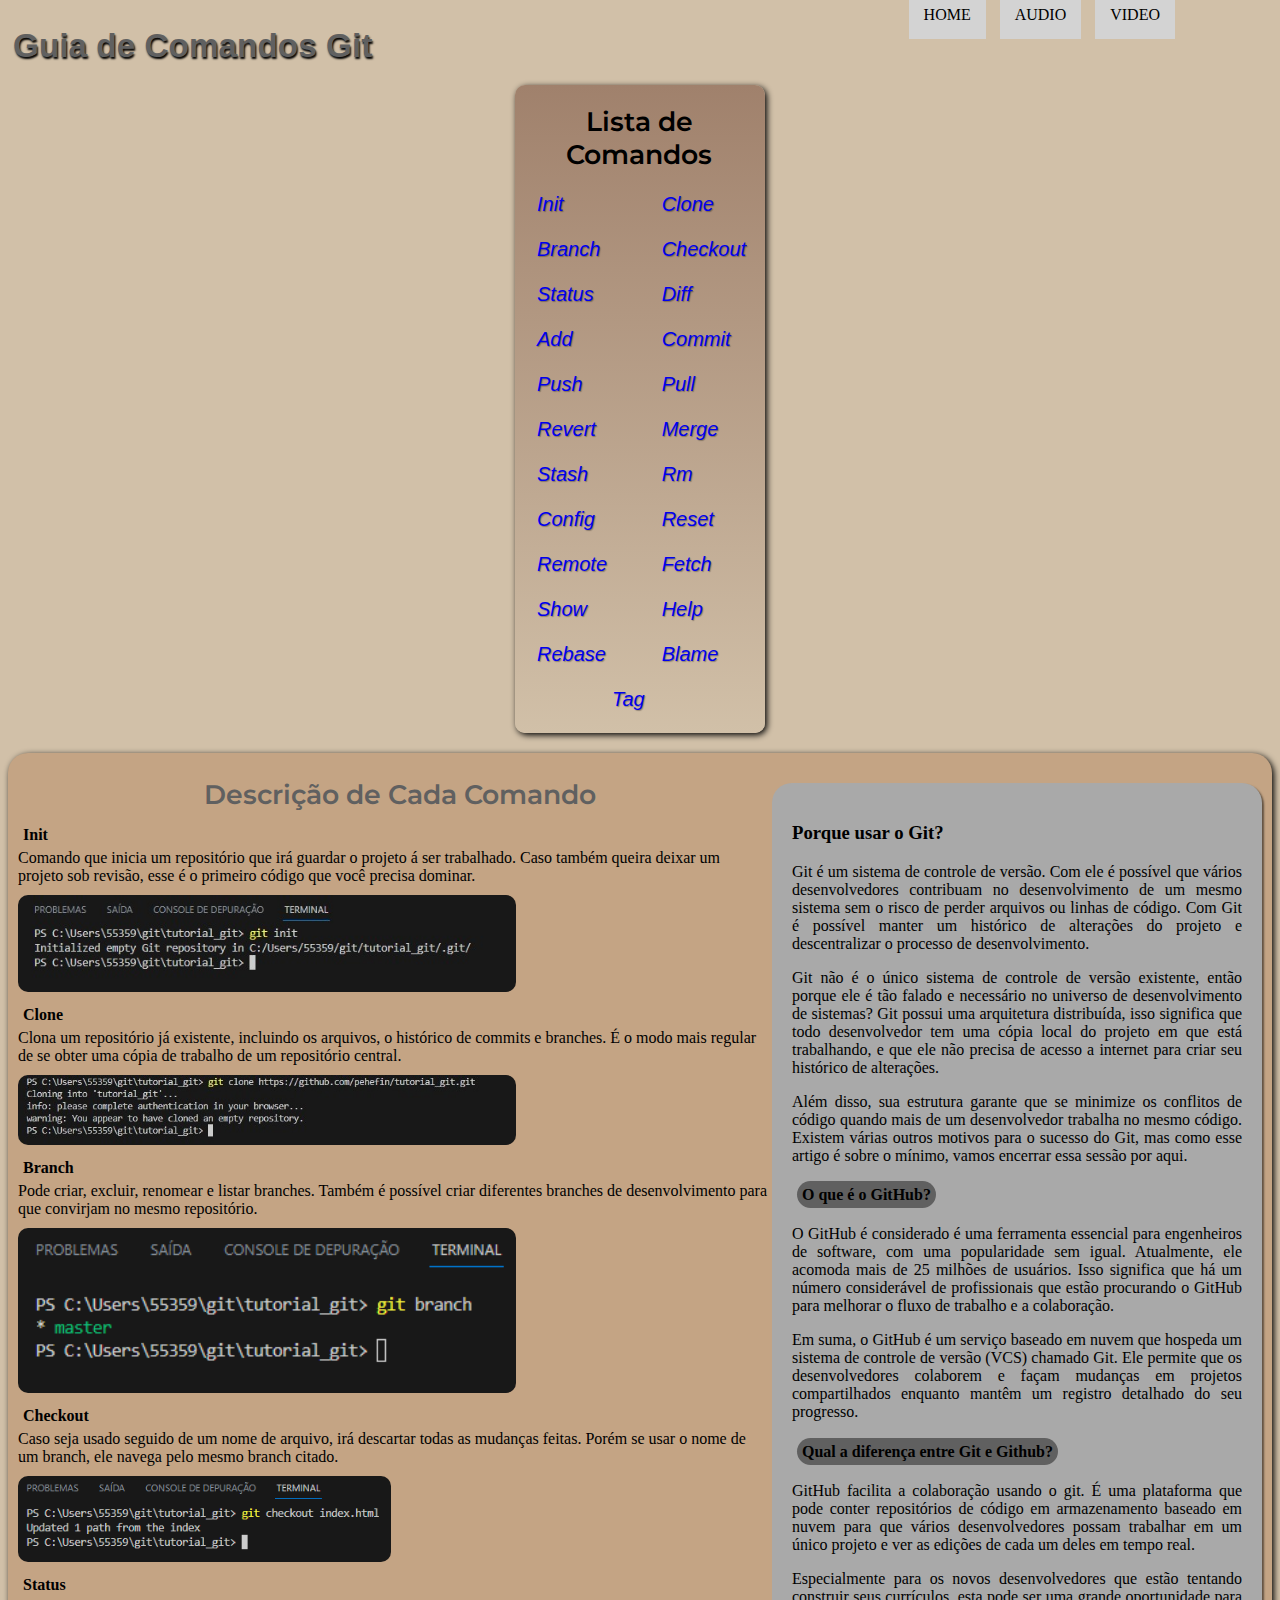
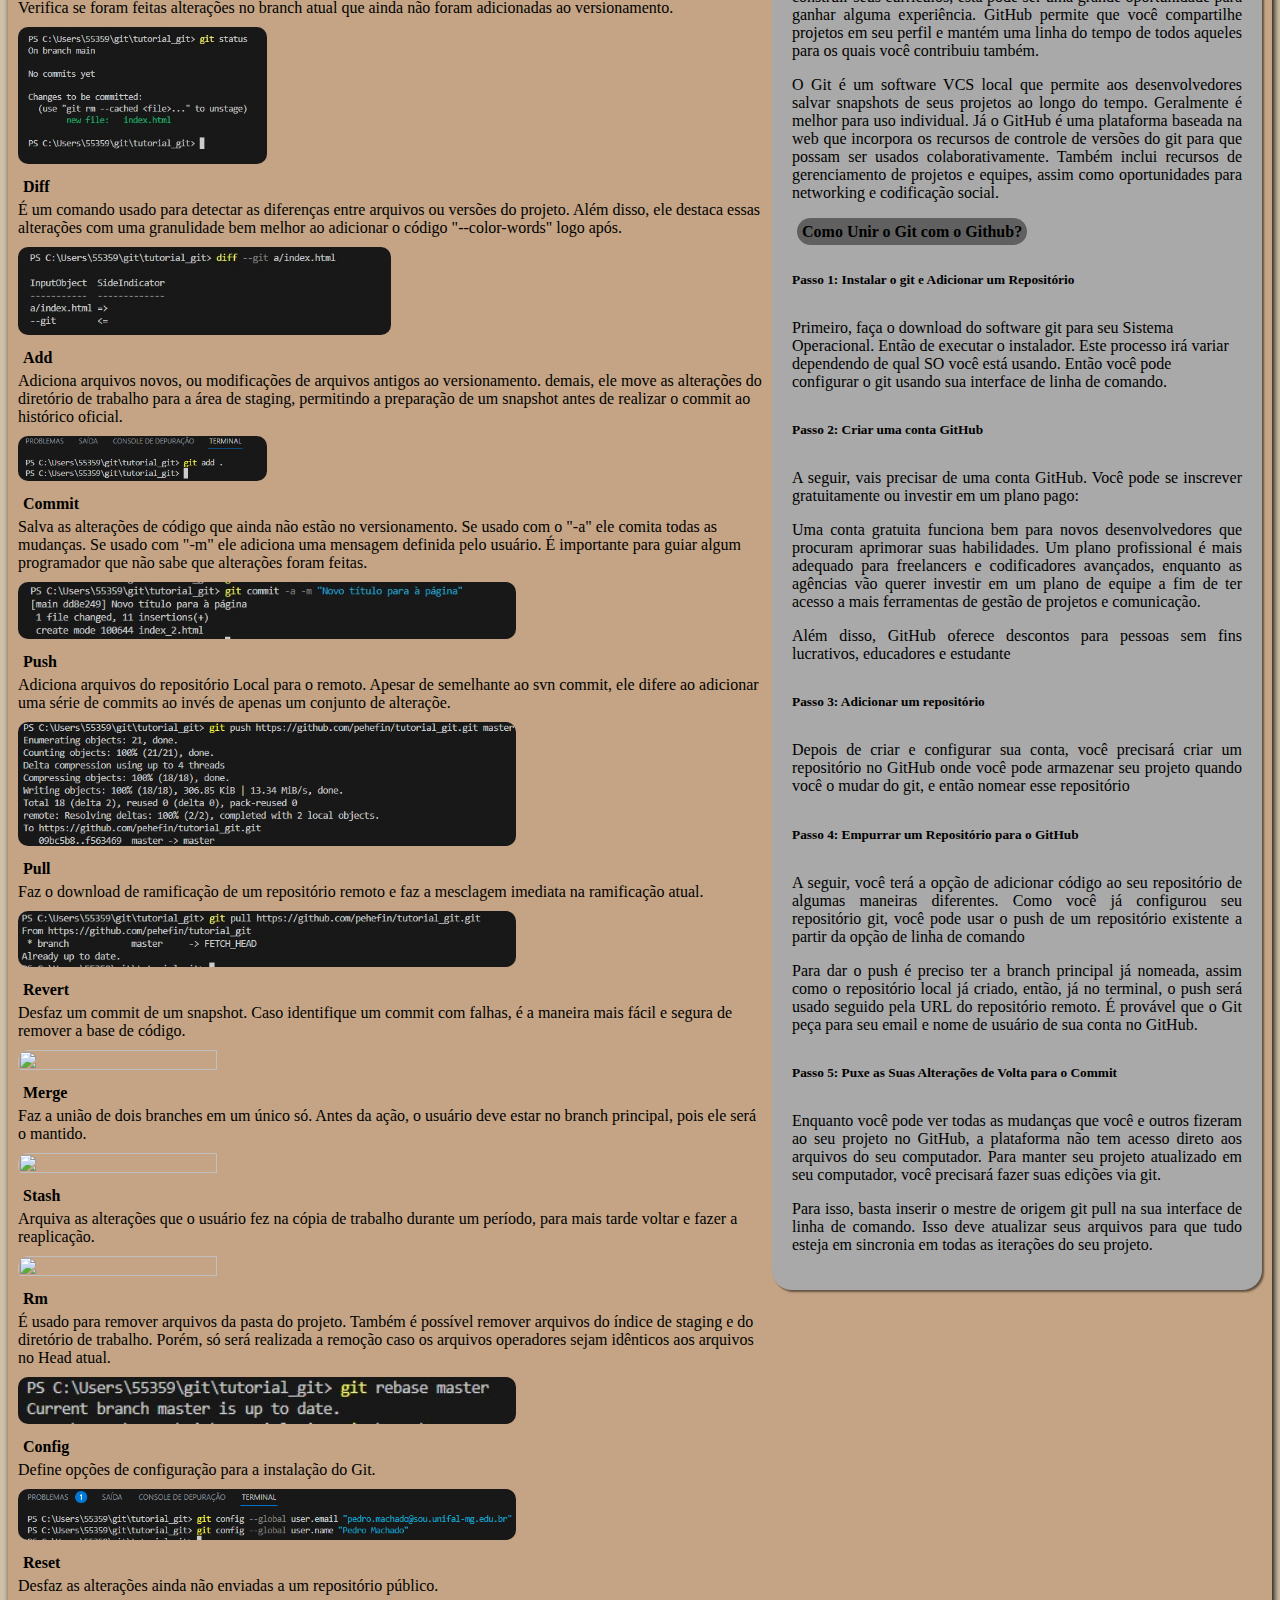
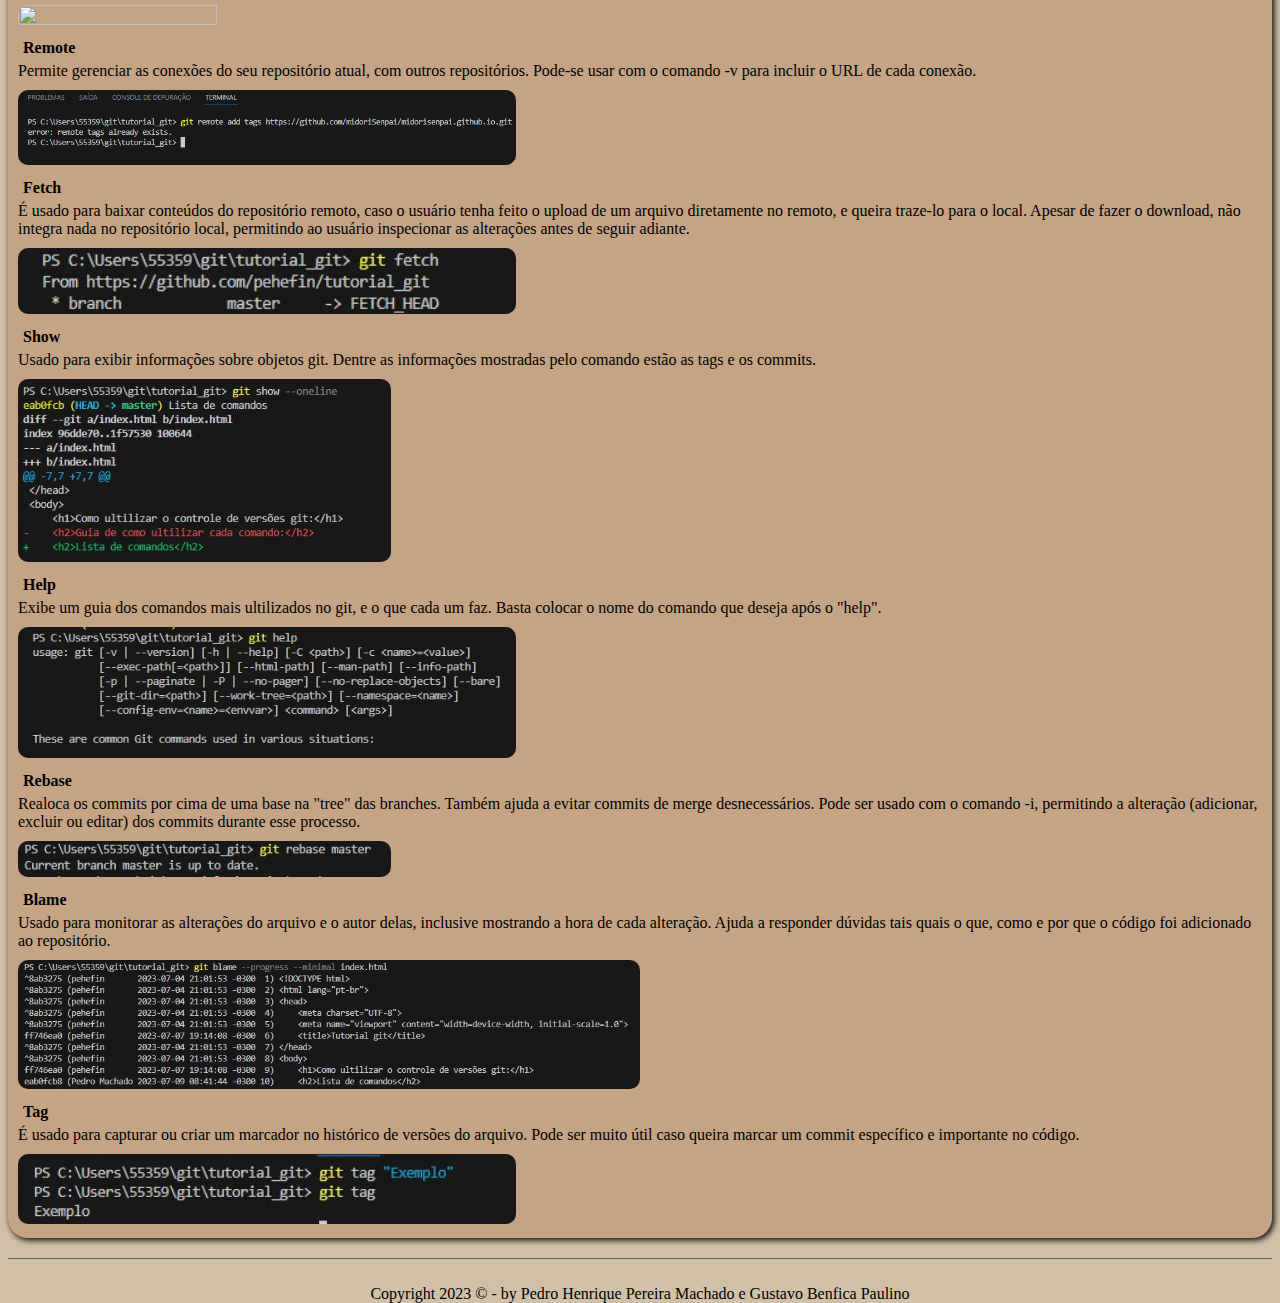
==== commit 86f74354: "Novo parágrafo" ====
--- a/index.html
+++ b/index.html
@@ -105,7 +105,7 @@
 		<img style="width: 20%; height: 20%;"  src="Imagens/add_print.png"/>
 		<p id="item8"><h5>Commit</h5> Salva as alterações de código que ainda não estão no versionamento. Se usado com o "-a" ele comita todas as mudanças. Se usado com "-m" ele adiciona uma mensagem definida pelo usuário. É importante para guiar algum programador que não sabe que alterações foram feitas.</p>
 		<img style="width: 40%; height: 40%;"  src="Imagens/commit_print.jpeg"/>
-		<p id="item9"><h5>Push</h5> Adiciona arquivos do repositório Local para o remoto. Apesar de semelhante ao svn commit, ele difere ao adicionar uma série de commits ao invés de apenas um conjunto de alterações.</p>
+		<p id="item9"><h5>Push</h5> Adiciona arquivos do repositório Local para o remoto. Apesar de semelhante ao svn commit, ele difere ao adicionar uma série de commits ao invés de apenas um conjunto de alteraçõe.</p>
 		<img style="width: 40%; height: 45%;" src="Imagens/push_print.png"/>
 		<p id="item10"><h5>Pull</h5> Faz o download de ramificação de um repositório remoto e faz a mesclagem imediata na ramificação atual.</p>
 		<img style="width: 40%; height: 40%;"  src="Imagens/pull_print.jpeg"/>
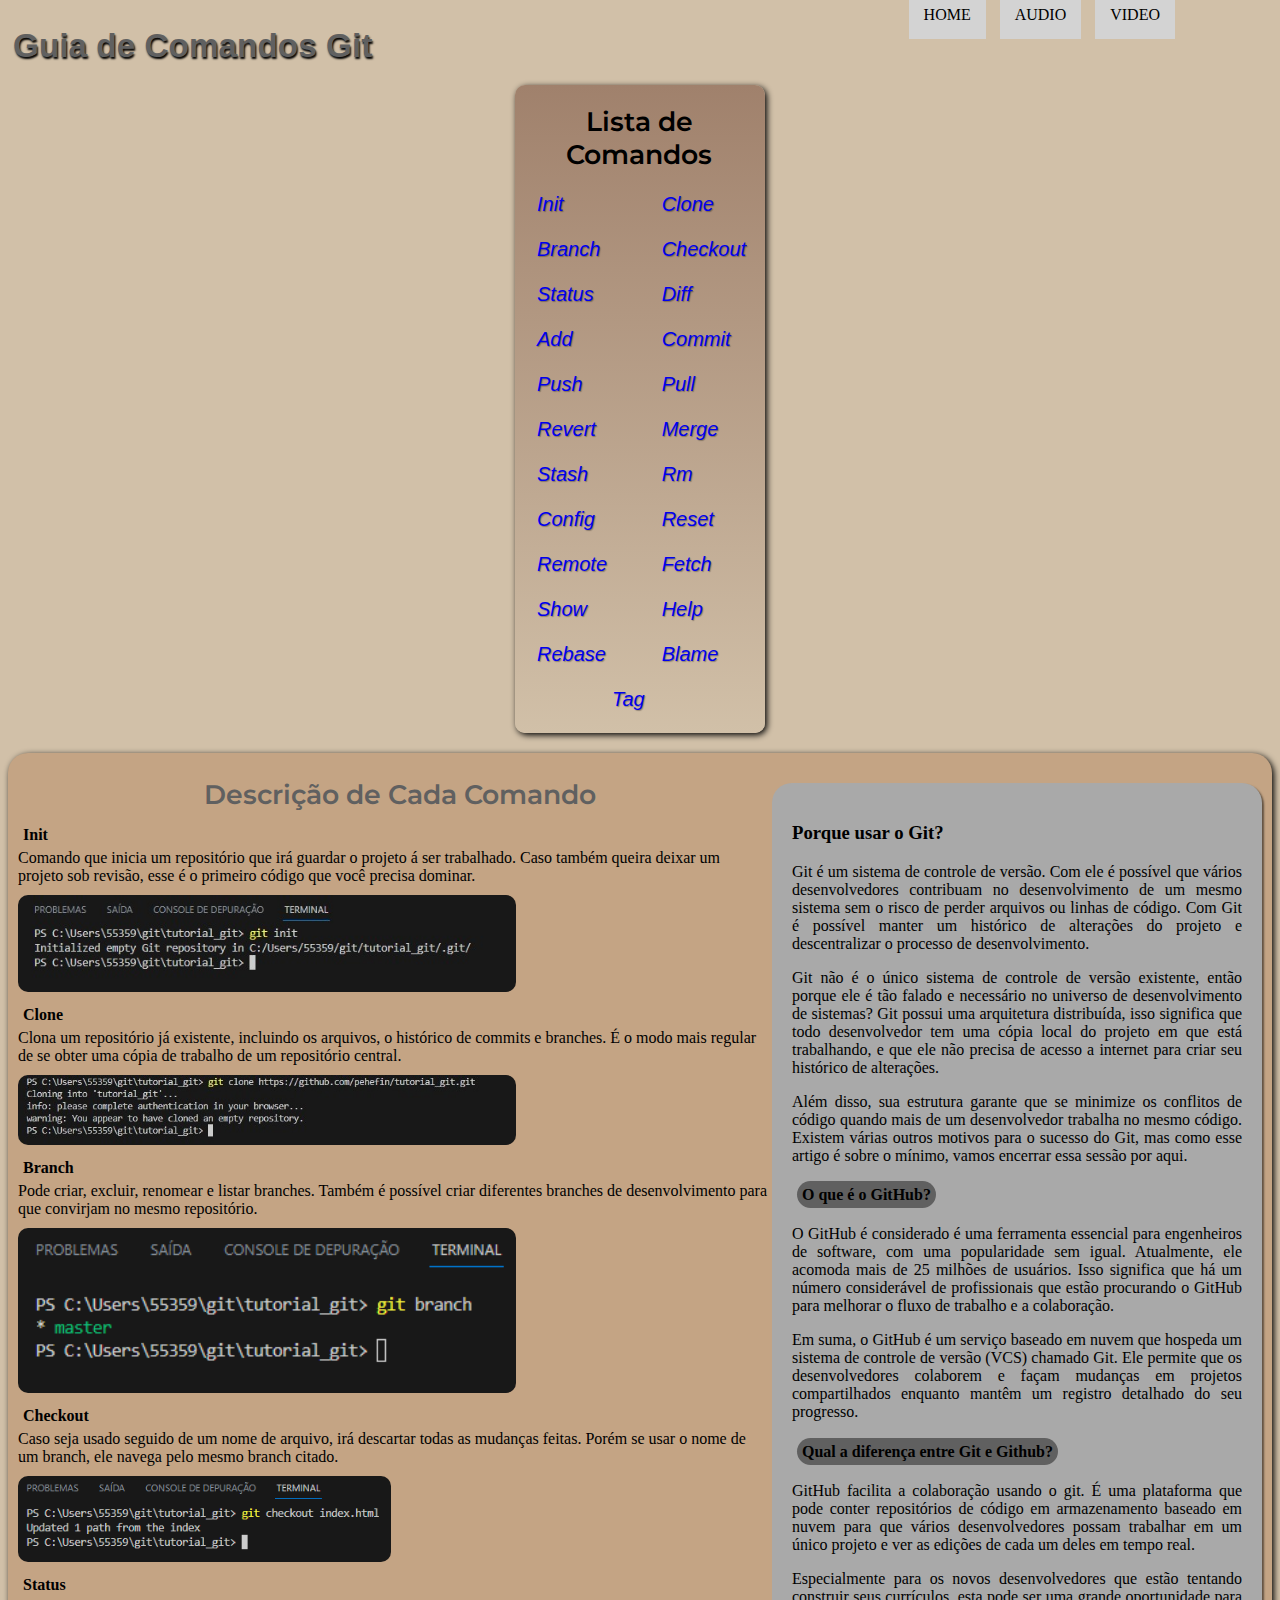
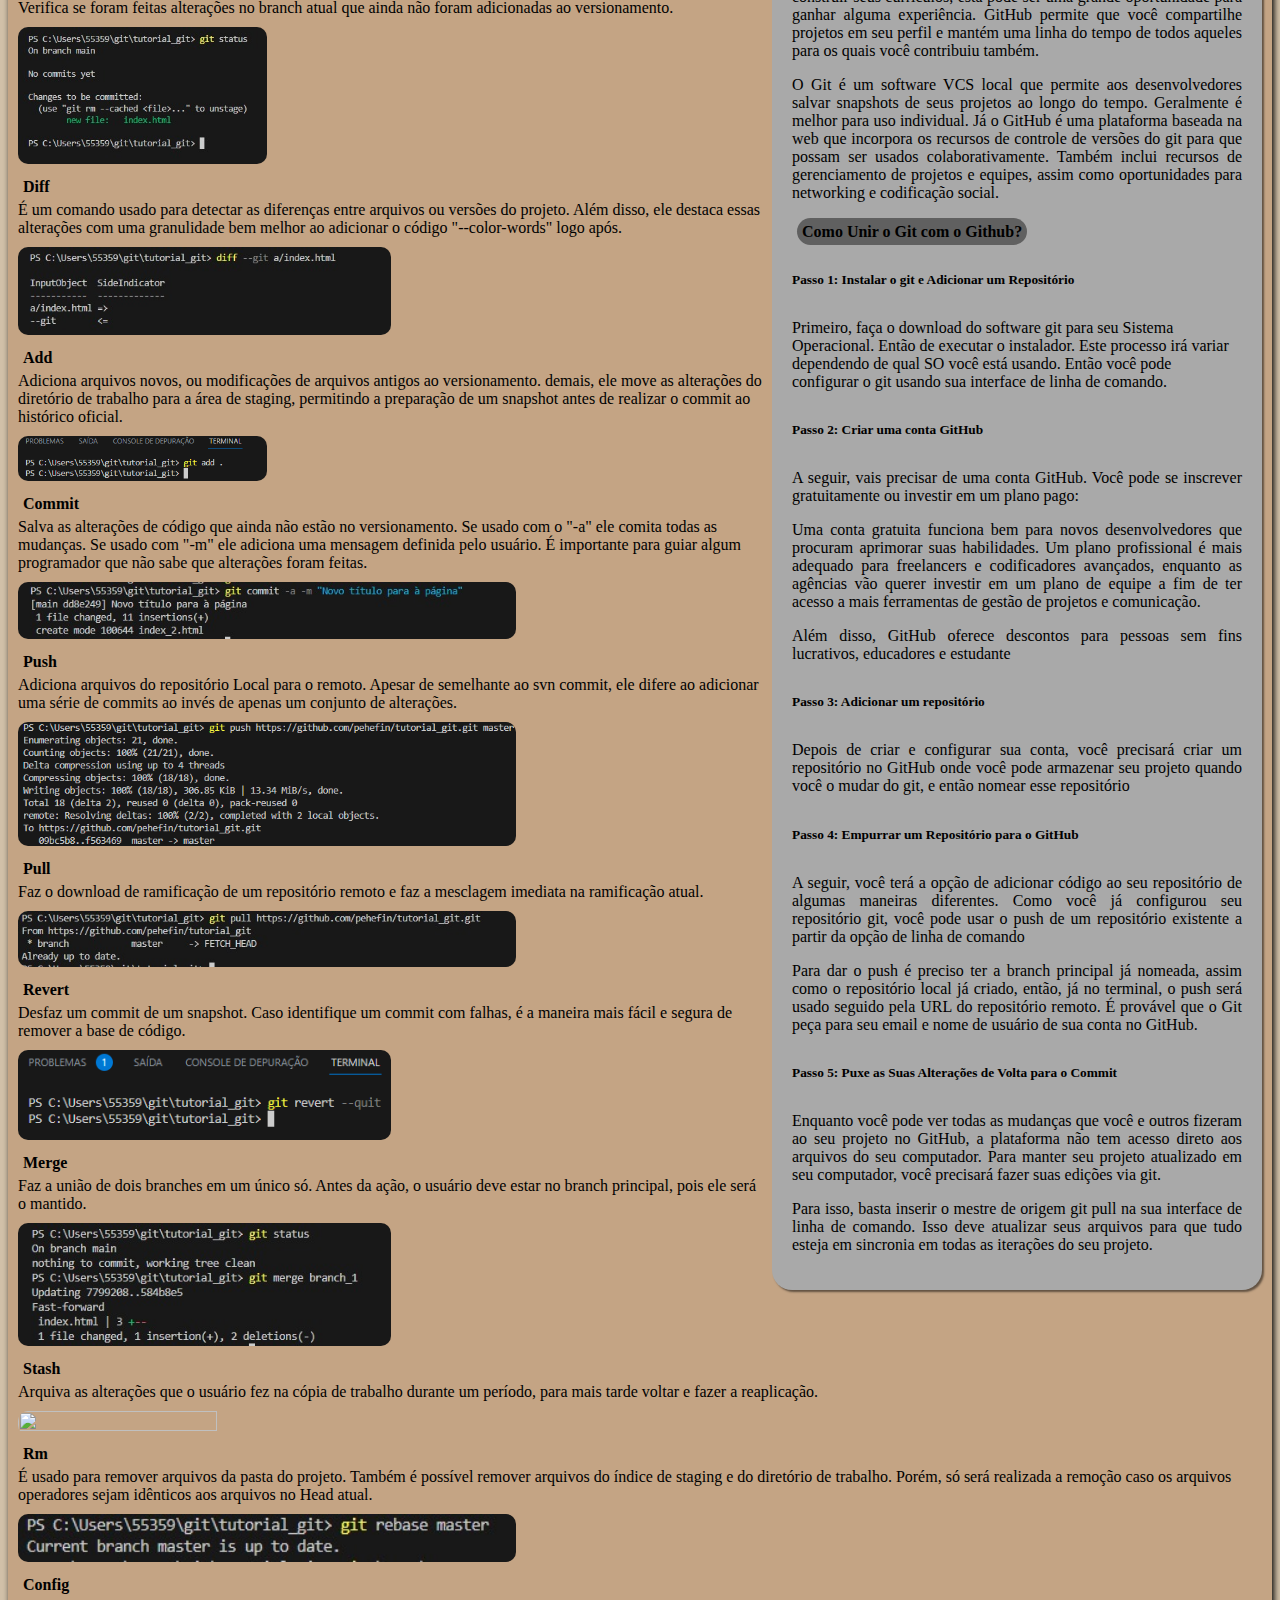
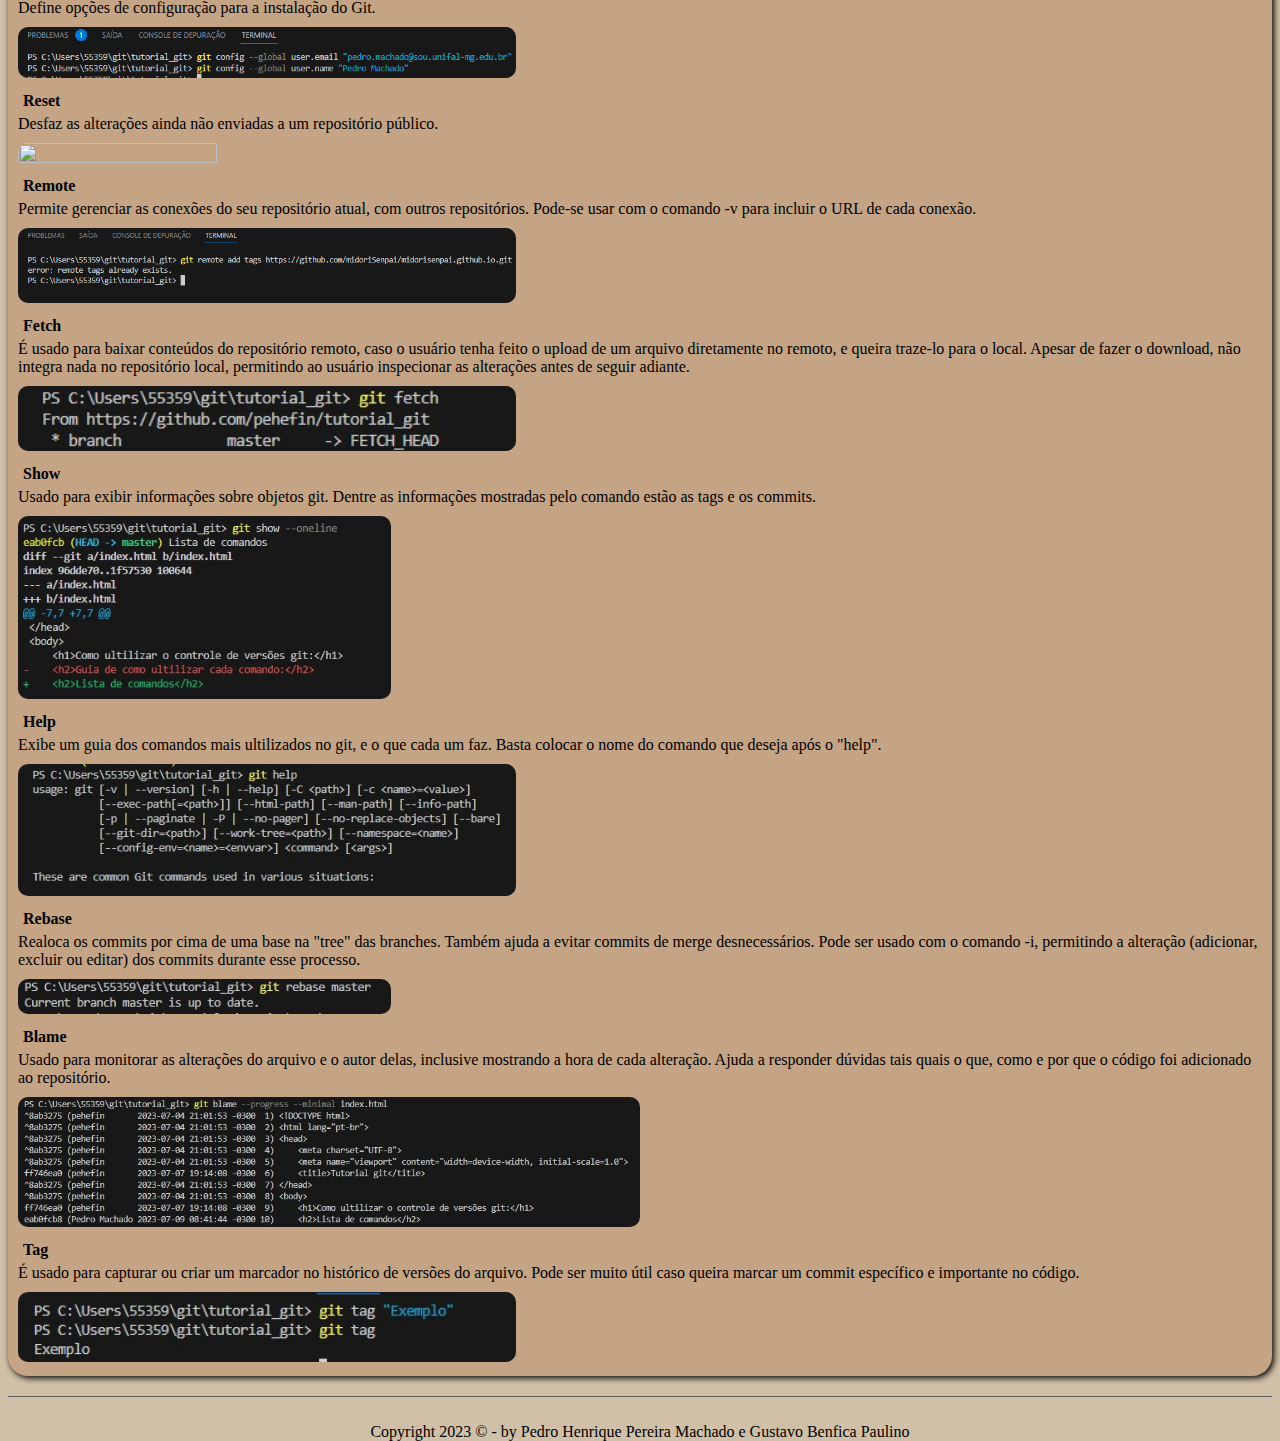
==== commit ba6ee6bc: "Nova Imagem" ====
--- a/index.html
+++ b/index.html
@@ -105,14 +105,14 @@
 		<img style="width: 20%; height: 20%;"  src="Imagens/add_print.png"/>
 		<p id="item8"><h5>Commit</h5> Salva as alterações de código que ainda não estão no versionamento. Se usado com o "-a" ele comita todas as mudanças. Se usado com "-m" ele adiciona uma mensagem definida pelo usuário. É importante para guiar algum programador que não sabe que alterações foram feitas.</p>
 		<img style="width: 40%; height: 40%;"  src="Imagens/commit_print.jpeg"/>
-		<p id="item9"><h5>Push</h5> Adiciona arquivos do repositório Local para o remoto. Apesar de semelhante ao svn commit, ele difere ao adicionar uma série de commits ao invés de apenas um conjunto de alteraçõe.</p>
+		<p id="item9"><h5>Push</h5> Adiciona arquivos do repositório Local para o remoto. Apesar de semelhante ao svn commit, ele difere ao adicionar uma série de commits ao invés de apenas um conjunto de alterações.</p>
 		<img style="width: 40%; height: 45%;" src="Imagens/push_print.png"/>
 		<p id="item10"><h5>Pull</h5> Faz o download de ramificação de um repositório remoto e faz a mesclagem imediata na ramificação atual.</p>
 		<img style="width: 40%; height: 40%;"  src="Imagens/pull_print.jpeg"/>
 		<p id="item11"><h5>Revert</h5> Desfaz um commit de um snapshot. Caso identifique um commit com falhas, é a maneira mais fácil e segura de remover a base de código.</p>
-		<img style="width: 40%; height: 40%;"  src="Imagens/revert_print.jpeg"/>
+		<img style="width: 30%; height: 30%;"  src="Imagens/revert_print.png"/>
 		<p id="item12"><h5>Merge</h5> Faz a união de dois branches em um único só. Antes da ação, o usuário deve estar no branch principal, pois ele será o mantido.</p>
-		<img style="width: 40%; height: 40%;"  src="Imagens/merge_print.jpeg"/>
+		<img style="width: 30%; height: 30%;"  src="Imagens/merge_print.jpeg"/>
 		<p id="item13"><h5>Stash</h5> Arquiva as alterações que o usuário fez na cópia de trabalho durante um período, para mais tarde voltar e fazer a reaplicação.</p>
 		<img style="width: 40%; height: 40%;"  src="Imagens/stash_print.jpeg"/>
 		<p id="item14"><h5>Rm</h5> É usado para remover arquivos da pasta do projeto. Também é possível remover arquivos do índice de staging e do diretório de trabalho. Porém, só será realizada a remoção caso os arquivos operadores sejam idênticos aos arquivos no Head atual.</p>
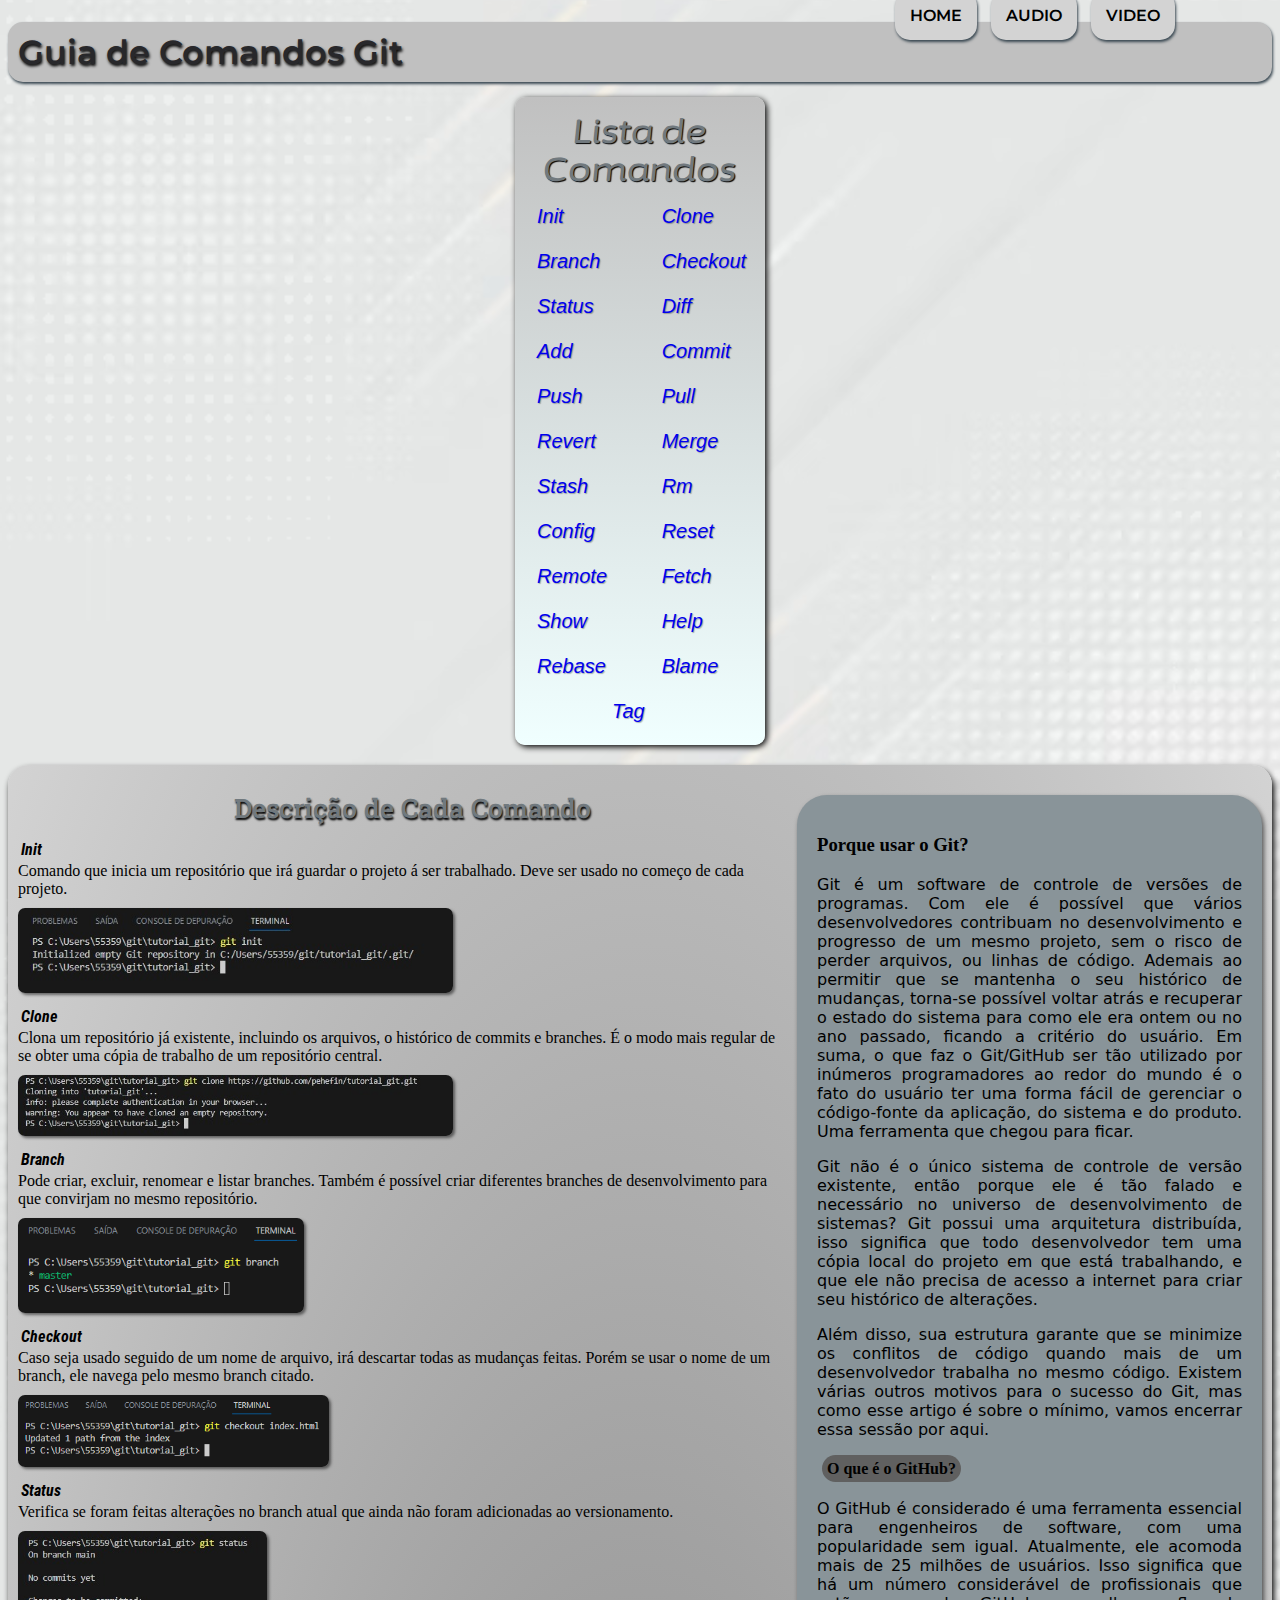
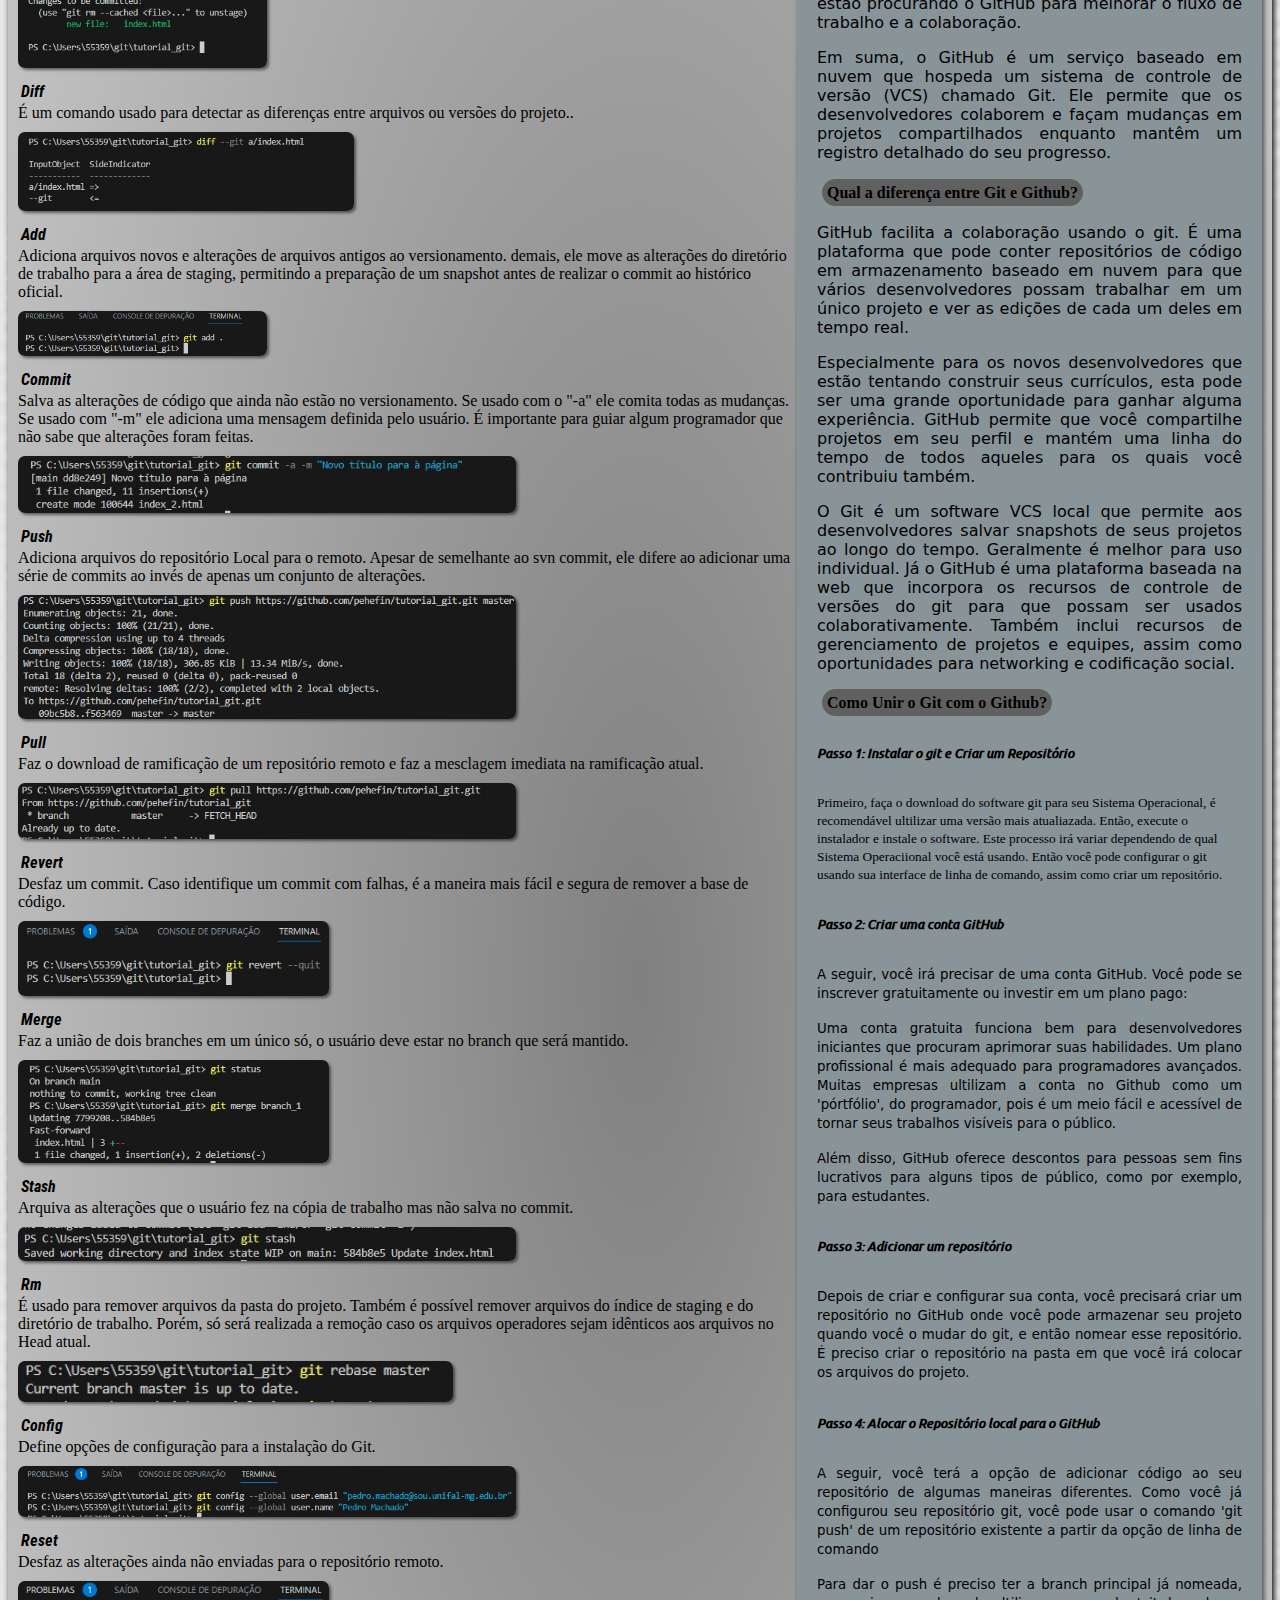
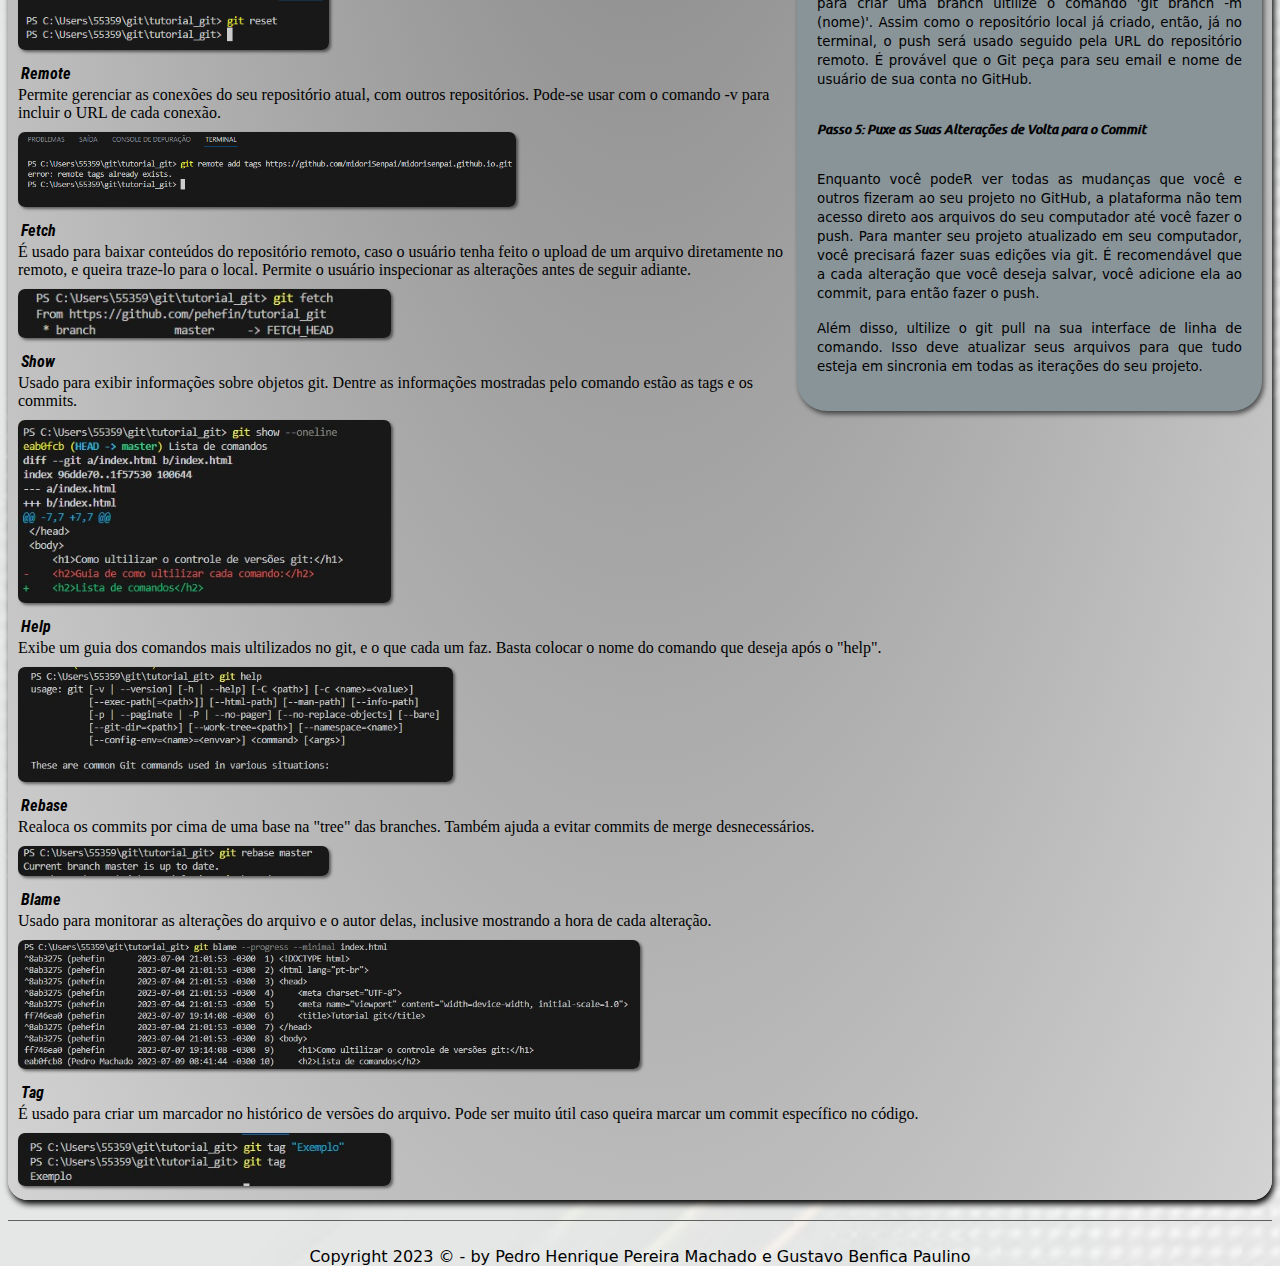
==== commit 44460767: "Novas Fontes" ====
--- a/index.html
+++ b/index.html
@@ -4,7 +4,7 @@
 <head>
   <meta charset="utf-8">
   <meta name="viewport" content="width=device-width">
-  <title>Tutorial Git</title>
+  <title>Tutorial do Git</title>
   <link href="style.css" rel="stylesheet" type="text/css" />
 </head>
 
@@ -41,7 +41,7 @@
     <aside id="mot">
 			<h3><b>Porque usar o Git?</b></h3>
 		
-			<p>Git é um sistema de controle de versão. Com ele é possível que vários desenvolvedores contribuam no desenvolvimento de um mesmo sistema sem o risco de perder arquivos ou linhas de código. Com Git é possível manter um histórico de alterações do projeto e descentralizar o processo de desenvolvimento.</p>
+			<p>Git é um software de controle de versões de programas. Com ele é possível que vários desenvolvedores contribuam no desenvolvimento e progresso de um mesmo projeto, sem o risco de perder arquivos, ou linhas de código. Ademais ao permitir que se mantenha o seu histórico de mudanças, torna-se possível voltar atrás e recuperar o estado do sistema para como ele era ontem ou no ano passado, ficando a critério do usuário. Em suma, o que faz o Git/GitHub ser tão utilizado por inúmeros programadores ao redor do mundo é o fato do usuário ter uma forma fácil de gerenciar o código-fonte da aplicação, do sistema e do produto. Uma ferramenta que chegou para ficar.</p>
 		
 			<p>Git não é o único sistema de controle de versão existente, então porque ele é tão falado e necessário no universo de desenvolvimento de sistemas? Git possui uma arquitetura distribuída, isso significa que todo desenvolvedor tem uma cópia local do projeto em que está trabalhando, e que ele não precisa de acesso a internet para criar seu histórico de alterações.</p>
 
@@ -62,79 +62,79 @@
 			<p>O Git é um software VCS local que permite aos desenvolvedores salvar snapshots de seus projetos ao longo do tempo. Geralmente é melhor para uso individual. Já o GitHub é uma plataforma baseada na web que incorpora os recursos de controle de versões do git para que possam ser usados colaborativamente. Também inclui recursos de gerenciamento de projetos e equipes, assim como oportunidades para networking e codificação social.</p>
 
 			<h4><mark>Como Unir o Git com o Github?</mark></h4>
-			<h6>Passo 1: Instalar o git e Adicionar um Repositório</h6>
-			Primeiro, faça o download do software git para seu Sistema Operacional. Então de executar o instalador. Este processo irá variar dependendo de qual SO você está usando. Então você pode configurar o git usando sua interface de linha de comando.</p>
+			<h6><small>Passo 1: Instalar o git e Criar um Repositório</h6>
+			Primeiro, faça o download do software git para seu Sistema Operacional, é recomendável ultilizar uma versão mais atualiazada. Então, execute o instalador e instale o software. Este processo irá variar dependendo de qual Sistema Operaciional você está usando. Então você pode configurar o git usando sua interface de linha de comando, assim como criar um repositório.</small> </p>
 
 			<h6>Passo 2: Criar uma conta GitHub</h6>
-			<p>A seguir, vais precisar de uma conta GitHub. Você pode se inscrever gratuitamente ou investir em um plano pago:</p>
+			<p><small> A seguir, você irá precisar de uma conta GitHub. Você pode se inscrever gratuitamente ou investir em um plano pago:</small> </p>
 				
-			<p>Uma conta gratuita funciona bem para novos desenvolvedores que procuram aprimorar suas habilidades. Um plano profissional é mais adequado para freelancers e codificadores avançados, enquanto as agências vão querer investir em um plano de equipe a fim de ter acesso a mais ferramentas de gestão de projetos e comunicação.</p>
+			<p><small> Uma conta gratuita funciona bem para desenvolvedores iniciantes que procuram aprimorar suas habilidades. Um plano profissional é mais adequado para programadores avançados. Muitas empresas ultilizam a conta no Github como um 'pórtfólio', do programador, pois é um meio fácil e acessível de tornar seus trabalhos visíveis para o público.</small> </p>
 				
-			<p>Além disso, GitHub oferece descontos para pessoas sem fins lucrativos, educadores e estudante<p>
+			<p><small> Além disso, GitHub oferece descontos para pessoas sem fins lucrativos para alguns tipos de público, como por exemplo, para estudantes.</small> <p>
 
 			<h6>Passo 3: Adicionar um repositório</h6>
-			<p>Depois de criar e configurar sua conta, você precisará criar um repositório no GitHub onde você pode armazenar seu projeto quando você o mudar do git, e então nomear esse repositório</p>
+			<p><small> Depois de criar e configurar sua conta, você precisará criar um repositório no GitHub onde você pode armazenar seu projeto quando você o mudar do git, e então nomear esse repositório. É preciso criar o repositório na pasta em que você irá colocar os arquivos do projeto.</small> </p>
 
-			<h6>Passo 4: Empurrar um Repositório para o GitHub</h6>
-			<p>A seguir, você terá a opção de adicionar código ao seu repositório de algumas maneiras diferentes. Como você já configurou seu repositório git, você pode usar o push de um repositório existente a partir da opção de linha de comando</p>
+			<h6>Passo 4: Alocar o Repositório local para o GitHub</h6>
+			<p><small> A seguir, você terá a opção de adicionar código ao seu repositório de algumas maneiras diferentes. Como você já configurou seu repositório git, você pode usar o comando 'git push' de um repositório existente a partir da opção de linha de comando</small> </p>
 
-			<p>Para dar o push é preciso ter a branch principal já nomeada, assim como o repositório local já criado, então, já no terminal, o push será usado seguido pela URL do repositório remoto. É provável que o Git peça para seu email e nome de usuário de sua conta no GitHub.</p>
+			<p><small> Para dar o push é preciso ter a branch principal já nomeada, para criar uma branch ultilize o comando 'git branch -m (nome)'. Assim como o repositório local já criado, então, já no terminal, o push será usado seguido pela URL do repositório remoto. É provável que o Git peça para seu email e nome de usuário de sua conta no GitHub.</small> </p>
 
 			<h6>Passo 5: Puxe as Suas Alterações de Volta para o Commit</h6>	
-			<p>Enquanto você pode ver todas as mudanças que você e outros fizeram ao seu projeto no GitHub, a plataforma não tem acesso direto aos arquivos do seu computador. Para manter seu projeto atualizado em seu computador, você precisará fazer suas edições via git.</p>
+			<p><small> Enquanto você podeR ver todas as mudanças que você e outros fizeram ao seu projeto no GitHub, a plataforma não tem acesso direto aos arquivos do seu computador até você fazer o push. Para manter seu projeto atualizado em seu computador, você precisará fazer suas edições via git. É recomendável que a cada alteração que você deseja salvar, você adicione ela ao commit, para então fazer o push.</small> </p>
 
-			<p>Para isso, basta inserir o mestre de origem git pull na sua interface de linha de comando. Isso deve atualizar seus arquivos para que tudo esteja em sincronia em todas as iterações do seu projeto.</p>
+			<p><small> Além disso, ultilize o git pull na sua interface de linha de comando. Isso deve atualizar seus arquivos para que tudo esteja em sincronia em todas as iterações do seu projeto.</small> </p>
 
 	</aside>
 
 	<div id="Descrição">
 		<h2>Descrição de Cada Comando</h2>
-		<p id="item1"><h5>Init</h5> Comando que inicia um repositório que irá guardar o projeto á ser trabalhado. Caso também queira deixar um projeto sob revisão, esse é o primeiro código que você precisa dominar.</p>
-		<img style="width: 40%; height: 40%;" src="Imagens/Init_print.jpeg"/>
+		<p id="item1"><h5>Init</h5> Comando que inicia um repositório que irá guardar o projeto á ser trabalhado. Deve ser usado no começo de cada projeto.</p>
+		<img style="width: 35%; height: 35%;" src="Imagens/Init_print.jpeg"/>
 	    <p id="item2"><h5>Clone</h5> Clona um repositório já existente, incluindo os arquivos, o histórico de commits e branches. É o modo mais regular de se obter uma cópia de trabalho de um repositório central.</p>
-		<img style="width: 40%; height: 40%;" src="Imagens/clone_print.jpeg"/>
+		<img style="width: 35%; height: 35%;" src="Imagens/clone_print.jpeg"/>
         <p id="item3"><h5>Branch</h5> Pode criar, excluir, renomear e listar branches. Também é possível criar diferentes branches de desenvolvimento para que convirjam no mesmo repositório.</p>
-		<img style="width: 40%; height: 40%;" src="Imagens/branch_print.png"/>
+		<img style="width: 23%; height: 23%;" src="Imagens/branch_print.png"/>
 		<p id="item4"><h5>Checkout</h5> Caso seja usado seguido de um nome de arquivo, irá descartar todas as mudanças feitas. Porém se usar o nome de um branch, ele navega pelo mesmo branch citado.</p>
-		<img style="width: 30%; height: 30%;" src="Imagens/checkout_print.png"/>
+		<img style="width: 25%; height: 25%;" src="Imagens/checkout_print.png"/>
 	    <p id="item5"><h5>Status</h5> Verifica se foram feitas alterações no branch atual que ainda não foram adicionadas ao versionamento.</p>
 		<img style="width: 20%; height: 20%;"  src="Imagens/status_print.jpeg"/>
-		<p id="item6"><h5>Diff</h5> É um comando usado para detectar as diferenças entre arquivos ou versões do projeto. Além disso, ele destaca essas alterações com uma granulidade bem melhor ao adicionar o código "--color-words" logo após.</p>
-		<img style="width: 30%; height: 30%;"  src="Imagens/diff_print.jpeg"/>
-		<p id="item7"><h5>Add</h5> Adiciona arquivos novos, ou modificações de arquivos antigos ao versionamento. demais, ele move as alterações do diretório de trabalho para a área de staging, permitindo a preparação de um snapshot antes de realizar o commit ao histórico oficial.</p>
+		<p id="item6"><h5>Diff</h5> É um comando usado para detectar as diferenças entre arquivos ou versões do projeto..</p>
+		<img style="width: 27%; height: 27%;"  src="Imagens/diff_print.jpeg"/>
+		<p id="item7"><h5>Add</h5> Adiciona arquivos novos e alterações de arquivos antigos ao versionamento. demais, ele move as alterações do diretório de trabalho para a área de staging, permitindo a preparação de um snapshot antes de realizar o commit ao histórico oficial.</p>
 		<img style="width: 20%; height: 20%;"  src="Imagens/add_print.png"/>
 		<p id="item8"><h5>Commit</h5> Salva as alterações de código que ainda não estão no versionamento. Se usado com o "-a" ele comita todas as mudanças. Se usado com "-m" ele adiciona uma mensagem definida pelo usuário. É importante para guiar algum programador que não sabe que alterações foram feitas.</p>
 		<img style="width: 40%; height: 40%;"  src="Imagens/commit_print.jpeg"/>
 		<p id="item9"><h5>Push</h5> Adiciona arquivos do repositório Local para o remoto. Apesar de semelhante ao svn commit, ele difere ao adicionar uma série de commits ao invés de apenas um conjunto de alterações.</p>
-		<img style="width: 40%; height: 45%;" src="Imagens/push_print.png"/>
+		<img src="Imagens/push_print.png"/>
 		<p id="item10"><h5>Pull</h5> Faz o download de ramificação de um repositório remoto e faz a mesclagem imediata na ramificação atual.</p>
-		<img style="width: 40%; height: 40%;"  src="Imagens/pull_print.jpeg"/>
-		<p id="item11"><h5>Revert</h5> Desfaz um commit de um snapshot. Caso identifique um commit com falhas, é a maneira mais fácil e segura de remover a base de código.</p>
-		<img style="width: 30%; height: 30%;"  src="Imagens/revert_print.png"/>
-		<p id="item12"><h5>Merge</h5> Faz a união de dois branches em um único só. Antes da ação, o usuário deve estar no branch principal, pois ele será o mantido.</p>
-		<img style="width: 30%; height: 30%;"  src="Imagens/merge_print.jpeg"/>
-		<p id="item13"><h5>Stash</h5> Arquiva as alterações que o usuário fez na cópia de trabalho durante um período, para mais tarde voltar e fazer a reaplicação.</p>
-		<img style="width: 40%; height: 40%;"  src="Imagens/stash_print.jpeg"/>
+		<img src="Imagens/pull_print.jpeg"/>
+		<p id="item11"><h5>Revert</h5> Desfaz um commit. Caso identifique um commit com falhas, é a maneira mais fácil e segura de remover a base de código.</p>
+		<img style="width: 25%; height: 25%;"  src="Imagens/revert_print.png"/>
+		<p id="item12"><h5>Merge</h5> Faz a união de dois branches em um único só, o usuário deve estar no branch que será mantido.</p>
+		<img style="width: 25%; height: 25%;"  src="Imagens/merge_print.jpeg"/>
+		<p id="item13"><h5>Stash</h5> Arquiva as alterações que o usuário fez na cópia de trabalho mas não salva no commit.</p>
+		<img src="Imagens/stash_print.jpeg"/>
 		<p id="item14"><h5>Rm</h5> É usado para remover arquivos da pasta do projeto. Também é possível remover arquivos do índice de staging e do diretório de trabalho. Porém, só será realizada a remoção caso os arquivos operadores sejam idênticos aos arquivos no Head atual.</p>
-		<img style="width: 40%; height: 40%;"  src="Imagens/rebase_print.jpeg"/>
+		<img style="width: 35%; height: 35%;"  src="Imagens/rebase_print.jpeg"/>
 		<p id="item15"><h5>Config</h5> Define opções de configuração para a instalação do Git.</p>
-		<img style="width: 40%; height: 40%;"  src="Imagens/config_print.png"/>
-		<p id="item16"><h5>Reset</h5> Desfaz as alterações ainda não enviadas a um repositório público.</p>
-		<img style="width: 40%; height: 40%;"  src="Imagens/reset_print.jpeg"/>
+		<img src="Imagens/config_print.png"/>
+		<p id="item16"><h5>Reset</h5> Desfaz as alterações ainda não enviadas para o repositório remoto.</p>
+		<img style="width: 25%; height: 25%;"  src="Imagens/reset_print.png"/>
 		<p id="item17"><h5>Remote</h5> Permite gerenciar as conexões do seu repositório atual, com outros repositórios. Pode-se usar com o comando -v para incluir o URL de cada conexão.</p>
-		<img style="width: 40%; height: 40%;"  src="Imagens/remote_print.png"/>
-		<p id="item18"><h5>Fetch</h5>  É usado para baixar conteúdos do repositório remoto, caso o usuário tenha feito o upload de um arquivo diretamente no remoto, e queira traze-lo para o local. Apesar de fazer o download, não integra nada no repositório local, permitindo ao usuário inspecionar as alterações antes de seguir adiante.</p>
-		<img style="width: 40%; height: 40%;"  src="Imagens/fetch_print.jpeg"/>
+		<img src="Imagens/remote_print.png"/>
+		<p id="item18"><h5>Fetch</h5> É usado para baixar conteúdos do repositório remoto, caso o usuário tenha feito o upload de um arquivo diretamente no remoto, e queira traze-lo para o local. Permite o usuário inspecionar as alterações antes de seguir adiante.</p>
+		<img style="width: 30%; height: 30%;"  src="Imagens/fetch_print.jpeg"/>
 		<p id="item19"><h5>Show</h5> Usado para exibir informações sobre objetos git. Dentre as informações mostradas pelo comando estão as tags e os commits.</p>
 		<img style="width: 30%; height: 30%;"  src="Imagens/show_print.jpeg"/>
 		<p id="item20"><h5>Help</h5> Exibe um guia dos comandos mais ultilizados no git, e o que cada um faz. Basta colocar o nome do comando que deseja após o "help".</p>
-		<img style="width: 40%; height: 40%;"  src="Imagens/help_print.jpeg"/>
-		<p id="item21"><h5>Rebase</h5> Realoca os commits por cima de uma base na "tree" das branches. Também ajuda a evitar commits de merge desnecessários. Pode ser usado com o comando -i, permitindo a alteração (adicionar, excluir ou editar) dos commits durante esse processo.</p>
-		<img style="width: 30%; height: 30%;"  src="Imagens/rebase_print.jpeg"/>
-		<p id="item22"><h5>Blame</h5> Usado para monitorar as alterações do arquivo e o autor delas, inclusive mostrando a hora de cada alteração. Ajuda a responder dúvidas tais quais o que, como e por que o código foi adicionado ao repositório.</p>
+		<img style="width: 35%; height: 35%;"  src="Imagens/help_print.jpeg"/>
+		<p id="item21"><h5>Rebase</h5> Realoca os commits por cima de uma base na "tree" das branches. Também ajuda a evitar commits de merge desnecessários.</p>
+		<img style="width: 25%; height: 25%;"  src="Imagens/rebase_print.jpeg"/>
+		<p id="item22"><h5>Blame</h5> Usado para monitorar as alterações do arquivo e o autor delas, inclusive mostrando a hora de cada alteração.</p>
 		<img style="width: 50%; height: 50%;"  src="Imagens/blame_print.jpeg"/>
-		<p id="item23"><h5>Tag</h5> É usado para capturar ou criar um marcador no histórico de versões do arquivo. Pode ser muito útil caso queira marcar um commit específico e importante no código.</p>
-		<img style="width: 40%; height: 40%;"  src="Imagens/tag_print.jpeg"/>
+		<p id="item23"><h5>Tag</h5> É usado para criar um marcador no histórico de versões do arquivo. Pode ser muito útil caso queira marcar um commit específico no código.</p>
+		<img style="width: 30%; height: 30%;"  src="Imagens/tag_print.jpeg"/>
 	</div>
 
 	<footer id="rodape">
--- a/style.css
+++ b/style.css
@@ -1,26 +1,39 @@
+@charset "UTF-8";
+
+
  html {
 	height: 100%;
 	width: 100%;
   }
-  @charset "UTF-8";
-  
-  @font-face {
-	font-family: 'FontTitulo1';
-	src: url("../Fonts/YsabeauOffice-BlackItalic.ttf");
-  }
-  
-  @font-face {
-	font-family: 'FontH2';
-	 src: url("../Fonts/Montserrat-SemiBold.ttf");
-  }
-  
-  @font-face {
-	font-family: 'FontH3';
-	src: url("../Fonts/Montserrat-SemiBold.ttf"); 
-  }
+
+  @font-face {
+	font-family: titulo;
+	src: url('Fonts/Montserrat-SemiBold.ttf') format('truetype');
+  }
+
+  @font-face {
+	font-family: tituloh2;
+	src: url('Fonts/RobotoSlab-SemiBold.ttf') format('truetype');
+  }
+  
+  @font-face {
+	font-family: asap;
+	src: url('Fonts/Asap_Expanded-MediumItalic.ttf') format('truetype');
+  }
+
+  @font-face {
+	font-family: fonteh5;
+	src: url('Fonts/RobotoCondensed-BoldItalic.ttf') format('truetype');
+  }
+  
+  @font-face {
+	font-family: fonteh6;
+	src: url('Fonts/Ubuntu-MediumItalic.ttf') format('truetype');
+  }
+
   p {
+	font-family: 'sans';
 	text-align: justify;
-	
   }  
 
   
@@ -48,8 +61,11 @@
   }
   
   nav#menu li {
+	font-family: 'titulo';
 	display: inline-block;
 	background-color: #d3d3d3;
+	border-radius: 15px;
+	box-shadow: 1px 2px 3px #36454F;
 	padding: 15px;
     margin: 5px;
 	transition: background-color 2s;
@@ -73,31 +89,41 @@
   }
   
   h1 {
-	font-family: 'FontTitulo', sans-serif;
+	background-color: #c0c0c0;
+	border-radius: 15px;
+	font-family: 'titulo';
 	font-size: 25pt;
-	color: #606060;
-	text-shadow: 1px 2px 2px #000000;
-	padding: 5px;
+	color: #28282B;
+	box-shadow: 1px 2px 3px #36454F;
+	text-shadow: 1px 2px 3px #000000;
+	padding: 10px;
 	margin-bottom: 15px;
   }
   
   h2 {
-	  font-family: 'FontH2', sans-serif;
+	  font-family: 'tituloh2';
 	  text-align: center;
 	  font-size: 20pt;
-	  color: #606060;
+	  color: #71797E;
+	  text-shadow: 1px 2px 2px #000;
 	  padding: 5px;	
 	  margin: 10px;
   }
   
   h5{
-	margin: 5px;
+	font-family: 'fonteh5';
+	margin: 3px;
 	font-size: 12pt;
   }
   
   h6{
+	font-family: 'fonteh6';
 	font-size: 10pt;
   }
+
+  small {
+	font-size: 10pt;
+   }
 
   table {
 	font-family: 'FontLista', sans-serif;
@@ -107,7 +133,7 @@
 	padding: 10px;
 	margin: auto;
 	box-shadow: 2px 2px 6px black;
-	background-image: linear-gradient(to bottom, #a0816c, #d1c0a8);
+	background-image: linear-gradient(to bottom, #c0c0c0, #F0FFFF);
   }
   
   table td {
@@ -121,33 +147,37 @@
   }
   
   table caption{
-	font-family: 'FontH3', serif;
-	font-size: 20pt;
+	font-family: 'asap';
+	font-size: 25pt;
 	text-align: center;
+	color: #71797E;
+	text-shadow: 1px 1px 1px #000;
 	margin: 5px;
-	padding: 5px;
   }
   
   body {
-	  background-color: #d1c0a8;
-  }
-  
-  
-  aside#mot {
-	border-radius: 20px;
+	  background-image: url("Imagens/wallpaper_website.jpg");
+	  background-repeat: repeat-y;
+	  background-size: 1350px;
+  }
+  
+  
+  aside#mot{
+	border-radius: 30px;
 	display: block;
-	width: 450px;
+	width: 425px;
 	float: right;
-	background-color: #a9a9a9;
+	background-color: #899499;
 	padding: 20px;
 	margin: 50px 10px 50px 5px;
-	box-shadow: 2px 2px 2px rgba(0, 0, 0, 0.5);
-  }
-  
-  img {
+	box-shadow: 2px 3px 5px rgba(0, 0, 0, 0.6);
+  }
+  
+  div#Descrição img {
 	width: 40%;
 	height: 40%;
-	border-radius: 10px;
+	border-radius: 7px;
+	box-shadow: 2px 2px 3px rgba(0, 0, 0, 0.5);
    }
 
   div#Descrição{
@@ -159,12 +189,13 @@
 	padding: 10px;
 	width: auto;
 	position: static;
-	background-color: #C4A484;
-	box-shadow: 2px 2px 6px black;
+	background-image: repeating-radial-gradient(#808080, #D3D3D3);
+	box-shadow: 2px 4px 6px black;
   }
 
   div#Descrição p{
-	text-align: justify;
+	font-family:'Gill Sans', 'Gill Sans MT', Calibri, 'Trebuchet MS', sans-serif;
+	text-align: right;
 	font-size: 10pt;
 	margin: 10px;
   }
@@ -178,6 +209,8 @@
   }
   
   footer#rodape p{
-		  text-align: center;		  
-  }
-
+		color:#000
+		font-size: 12pt;
+		text-align: center;		  
+  }
+
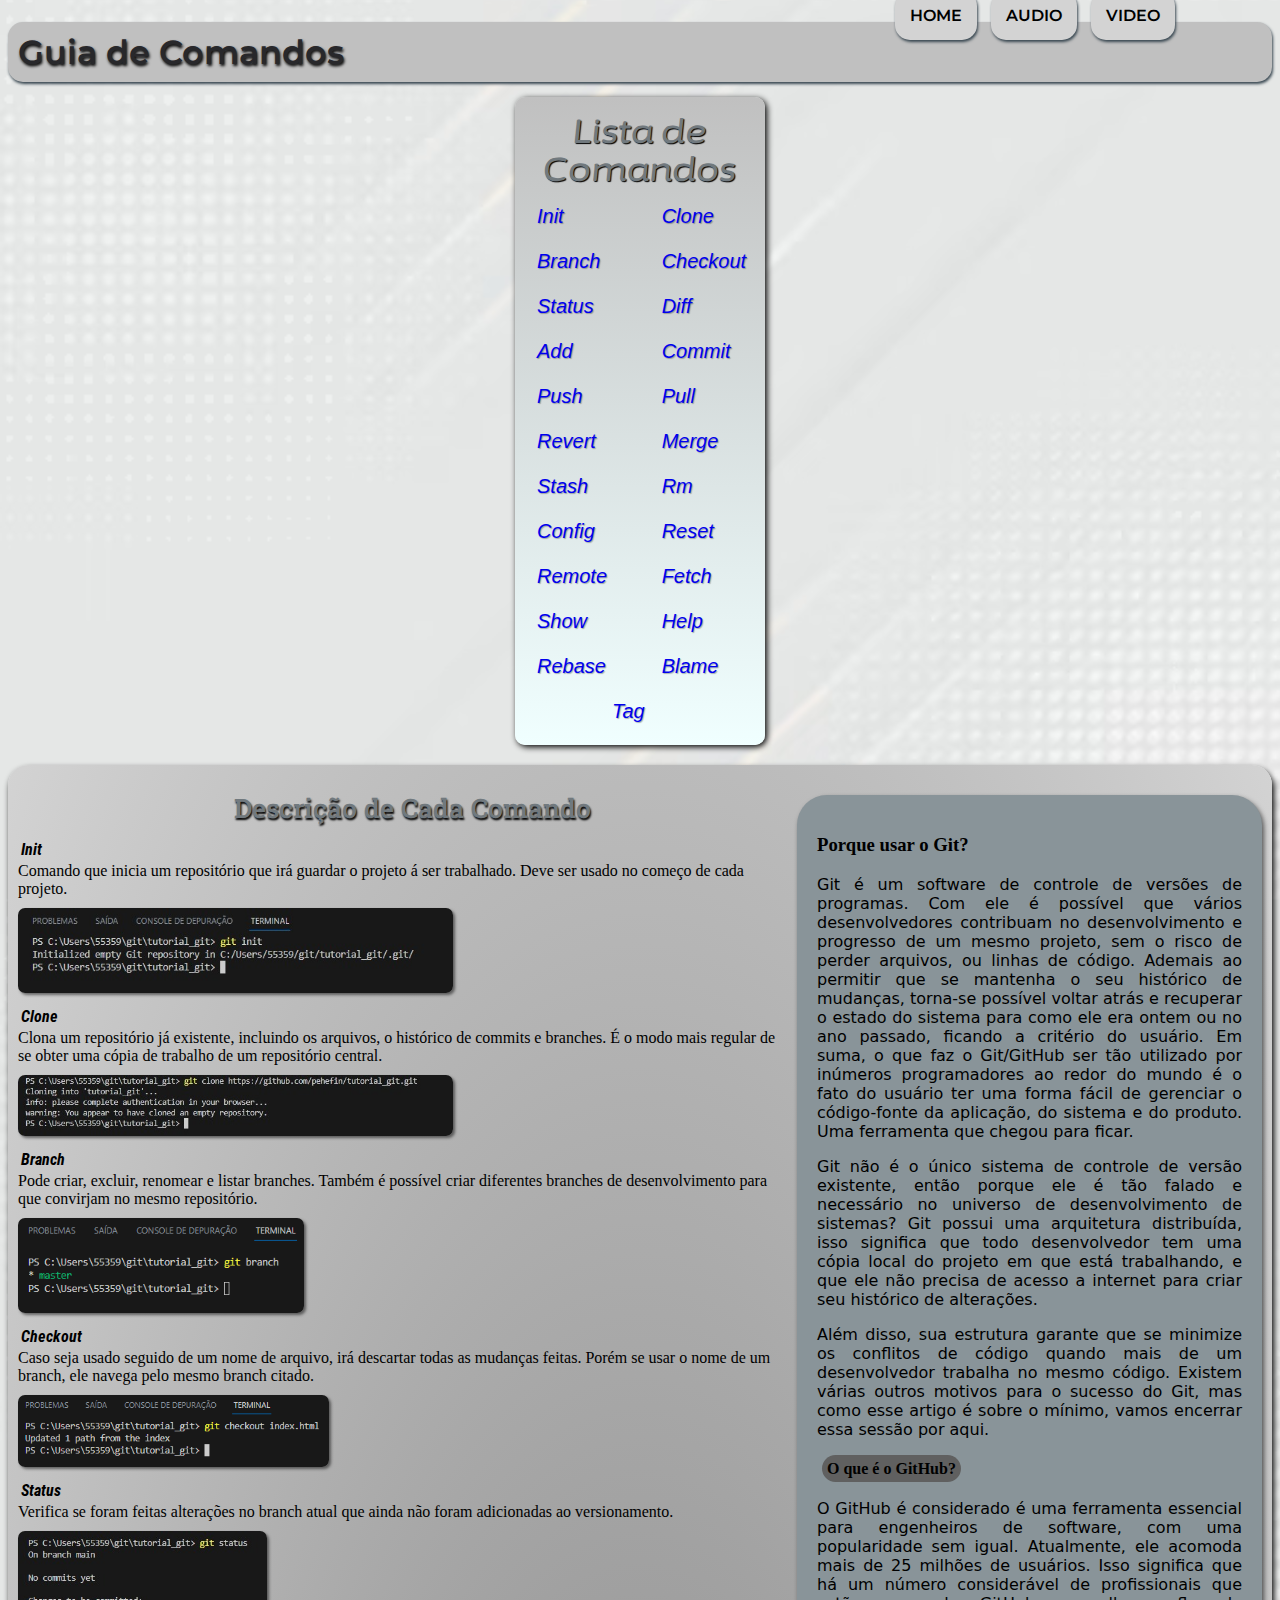
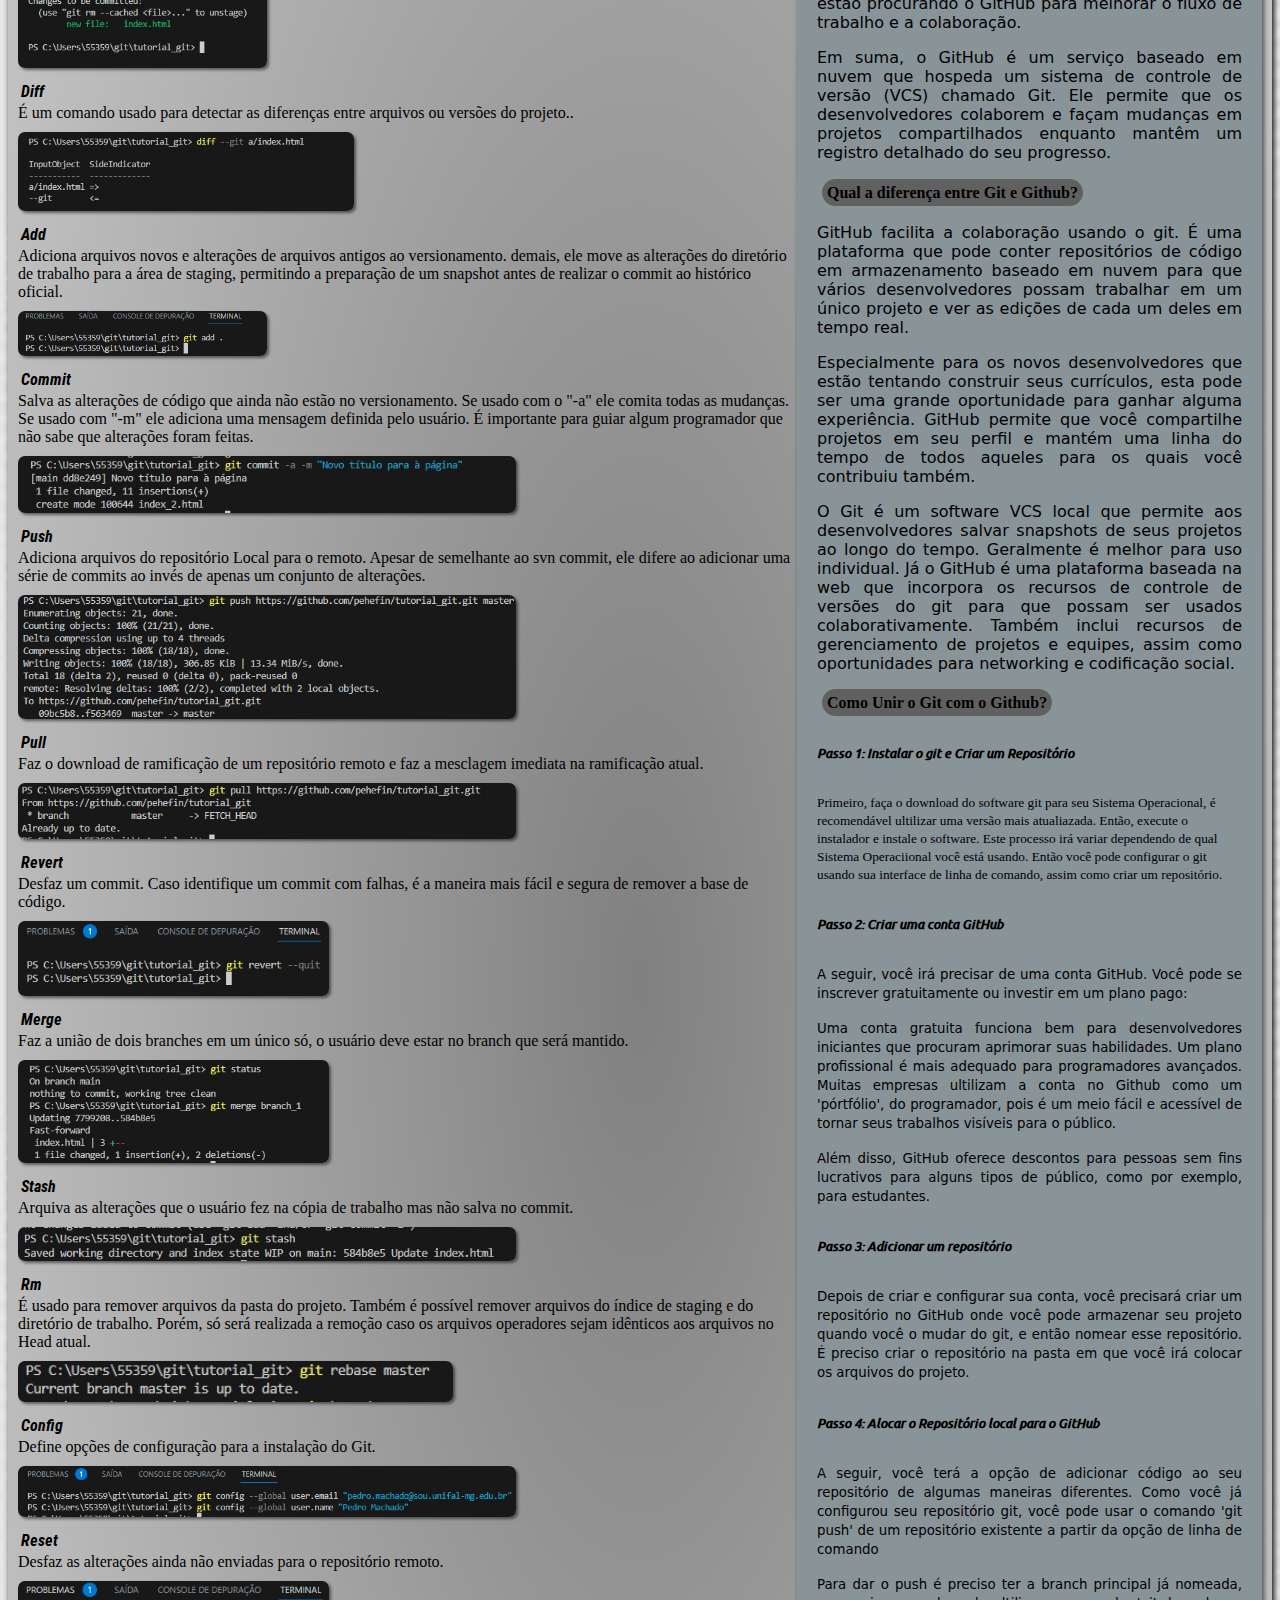
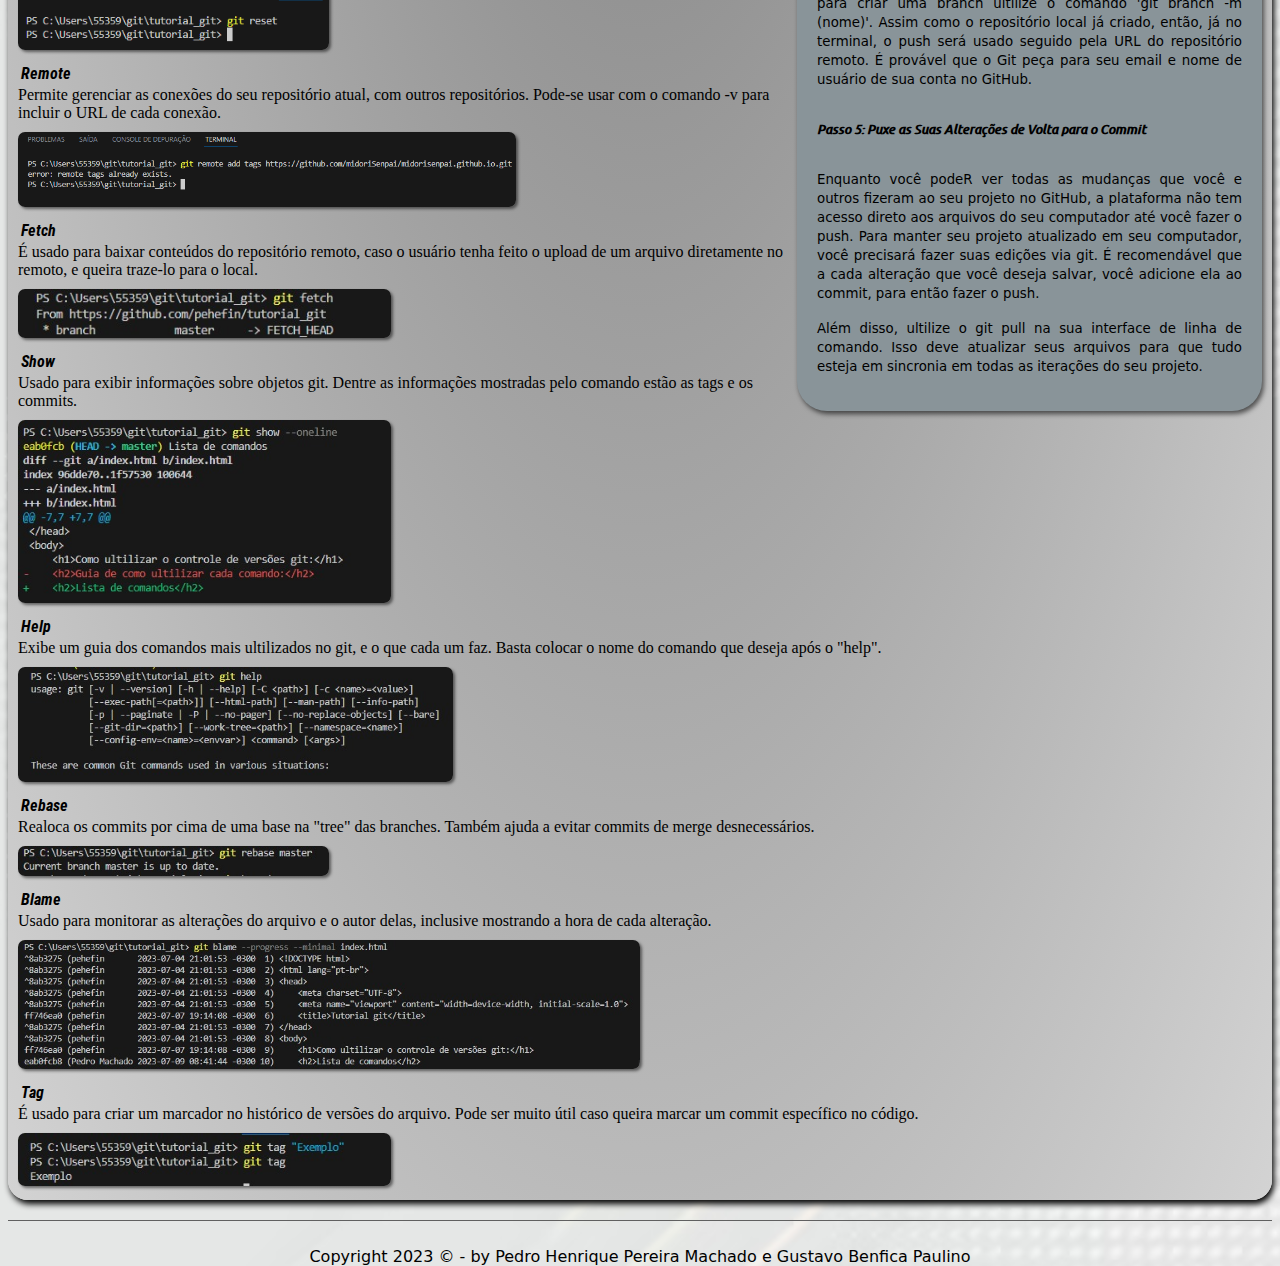
==== commit af10dd1b: "Novo título" ====
--- a/index.html
+++ b/index.html
@@ -17,7 +17,7 @@
 		<li><a href="video.html">Video</a></li>
 	</ul>
 	</nav>
-		<h1>Guia de Comandos Git</h1>
+		<h1>Guia de Comandos </h1>
 	
 	<div id="comandos">
 	<table>
@@ -123,7 +123,7 @@
 		<img style="width: 25%; height: 25%;"  src="Imagens/reset_print.png"/>
 		<p id="item17"><h5>Remote</h5> Permite gerenciar as conexões do seu repositório atual, com outros repositórios. Pode-se usar com o comando -v para incluir o URL de cada conexão.</p>
 		<img src="Imagens/remote_print.png"/>
-		<p id="item18"><h5>Fetch</h5> É usado para baixar conteúdos do repositório remoto, caso o usuário tenha feito o upload de um arquivo diretamente no remoto, e queira traze-lo para o local. Permite o usuário inspecionar as alterações antes de seguir adiante.</p>
+		<p id="item18"><h5>Fetch</h5> É usado para baixar conteúdos do repositório remoto, caso o usuário tenha feito o upload de um arquivo diretamente no remoto, e queira traze-lo para o local.</p>
 		<img style="width: 30%; height: 30%;"  src="Imagens/fetch_print.jpeg"/>
 		<p id="item19"><h5>Show</h5> Usado para exibir informações sobre objetos git. Dentre as informações mostradas pelo comando estão as tags e os commits.</p>
 		<img style="width: 30%; height: 30%;"  src="Imagens/show_print.jpeg"/>
--- a/style.css
+++ b/style.css
@@ -199,7 +199,17 @@
 	font-size: 10pt;
 	margin: 10px;
   }
-  
+
+  div#Audio{
+	display: flex;
+	justify-content: center;
+}
+
+	iframe{
+		display: flex;
+		justify-content: center;
+	}
+
   footer#rodape {
 		  margin-top: 20px;
 		  padding-top: 10px;
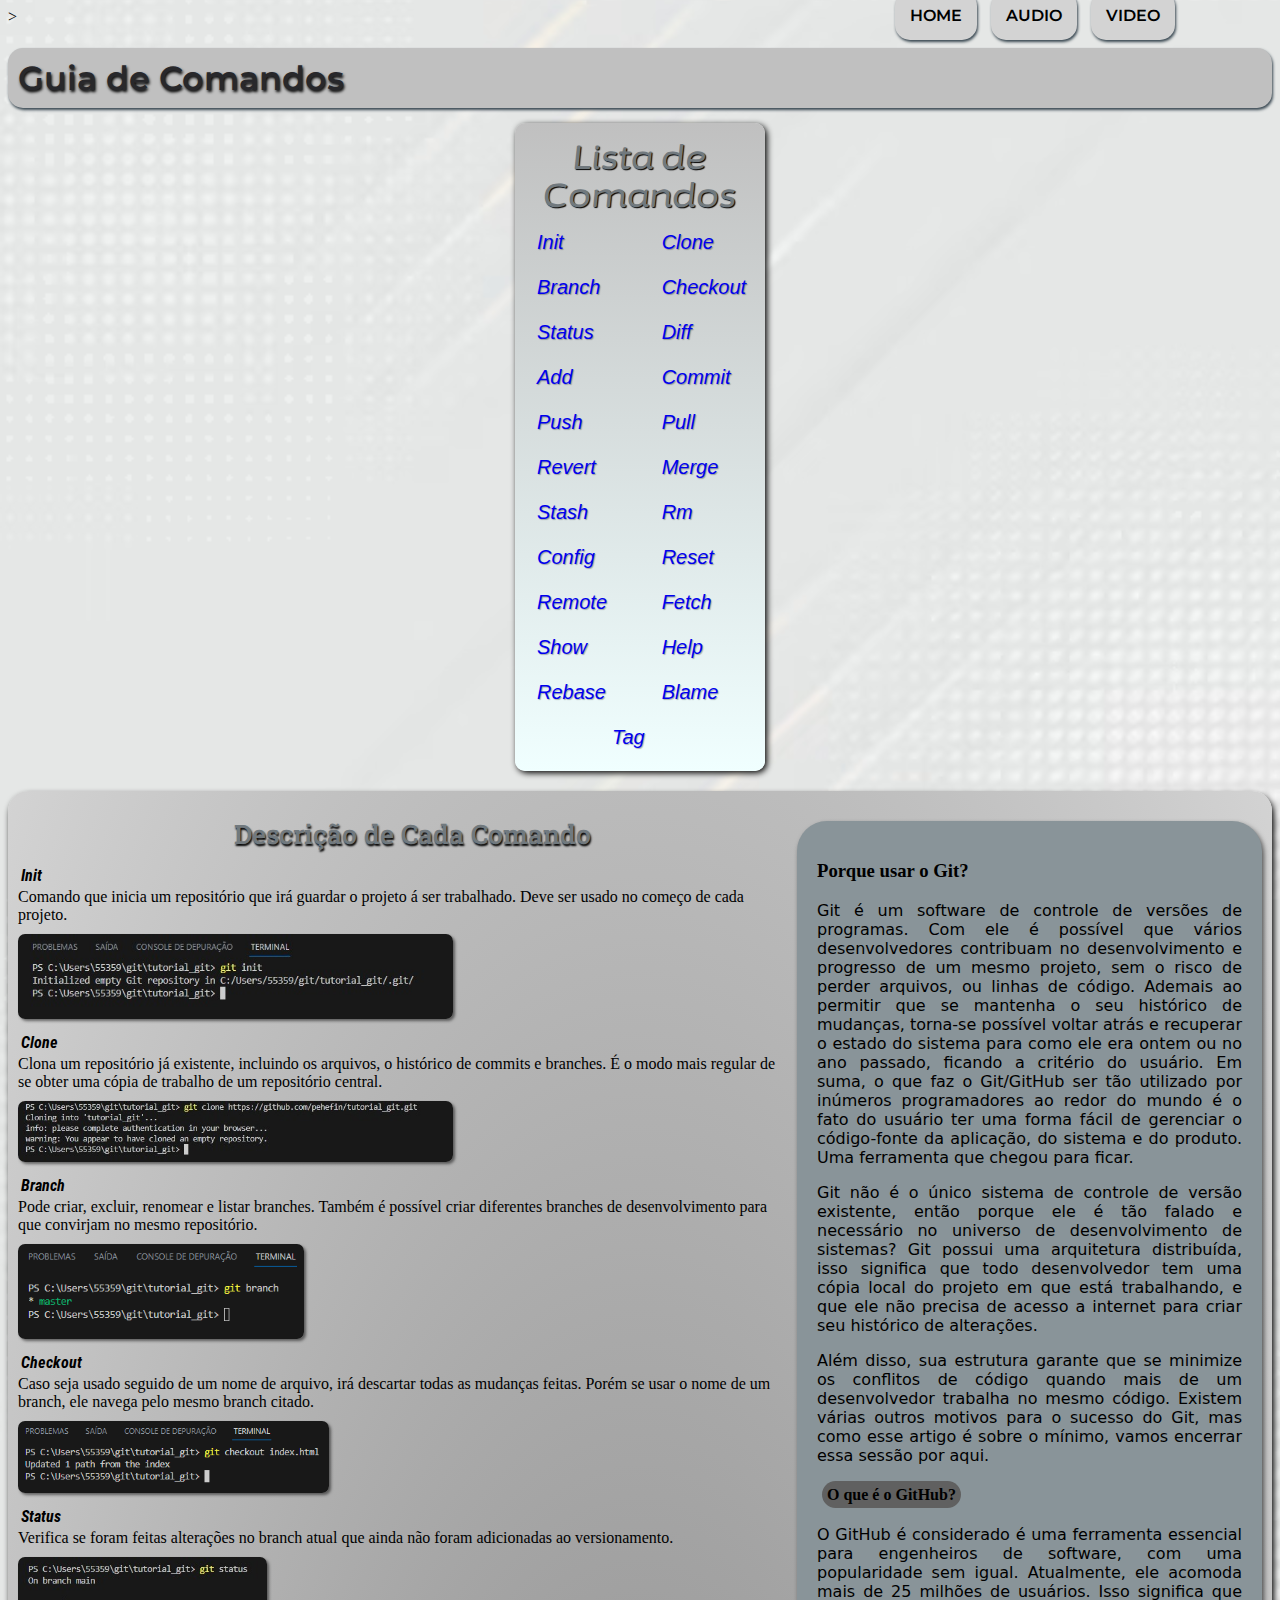
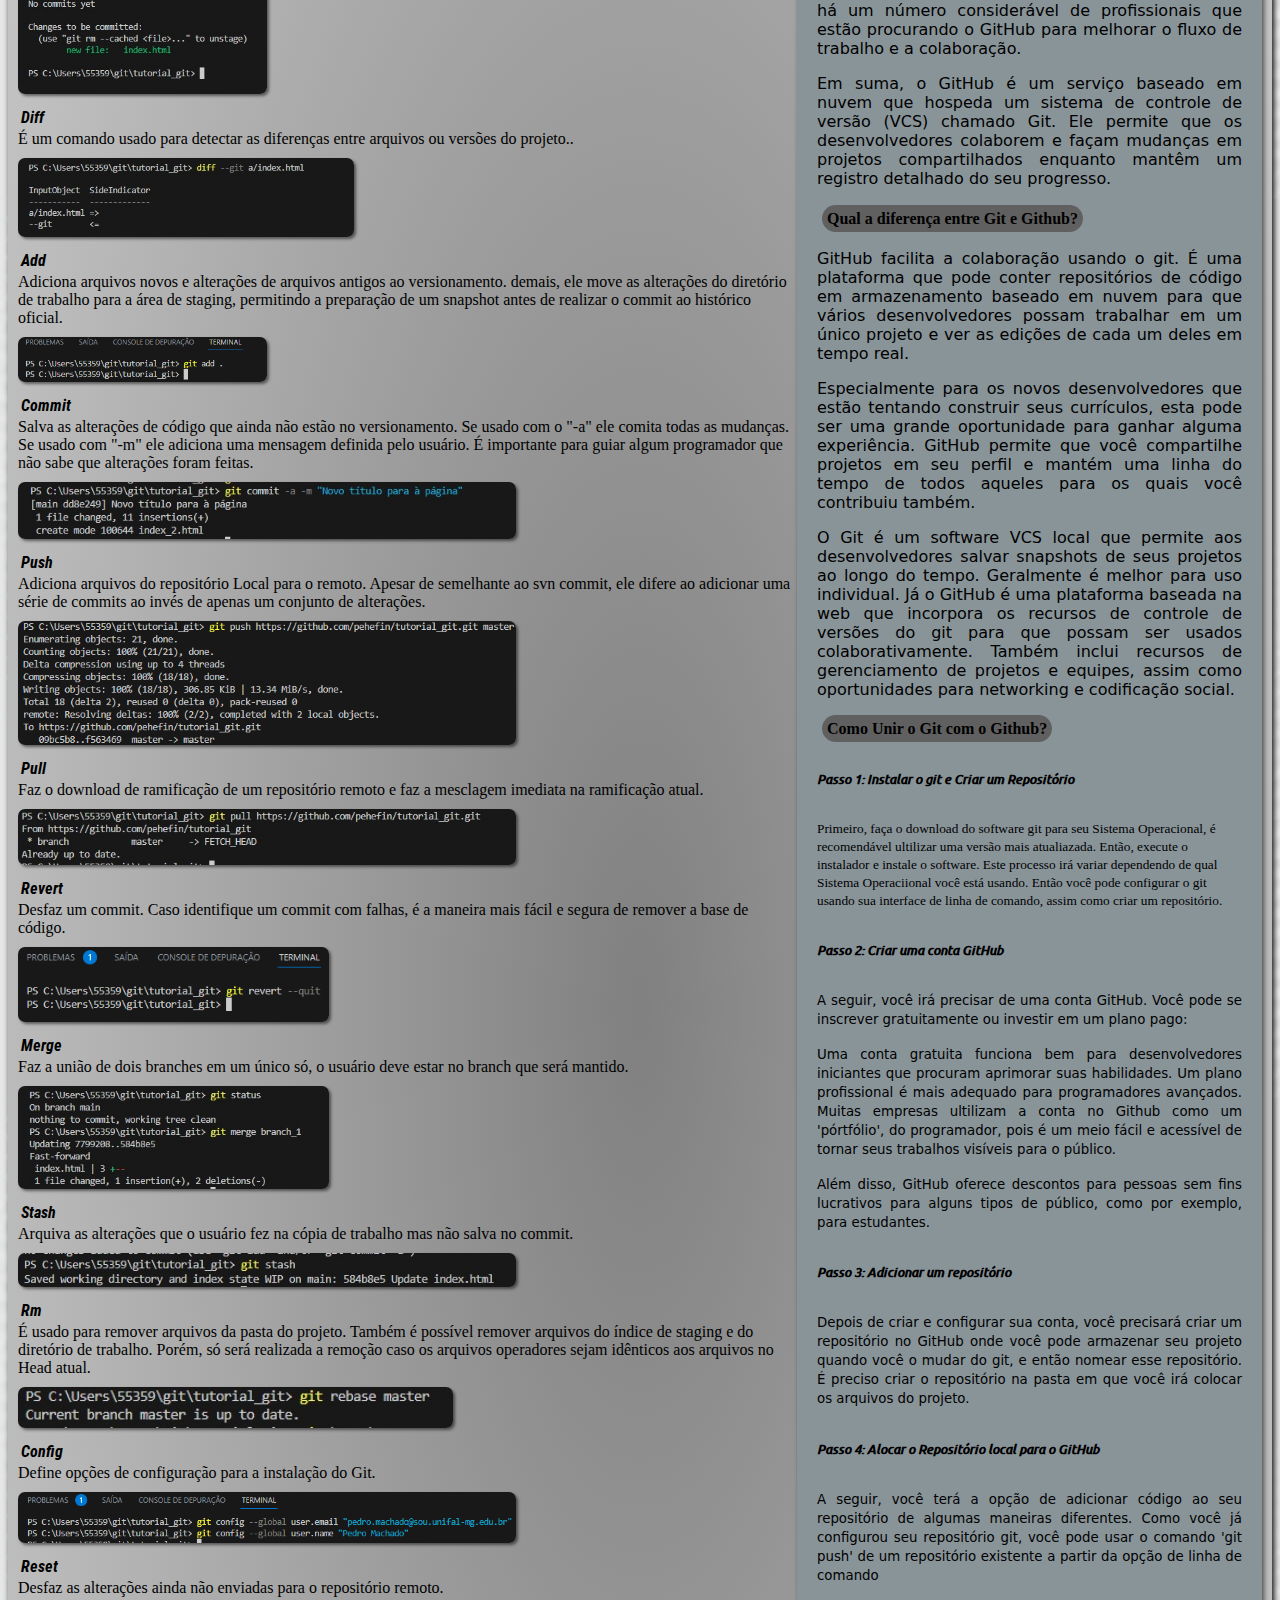
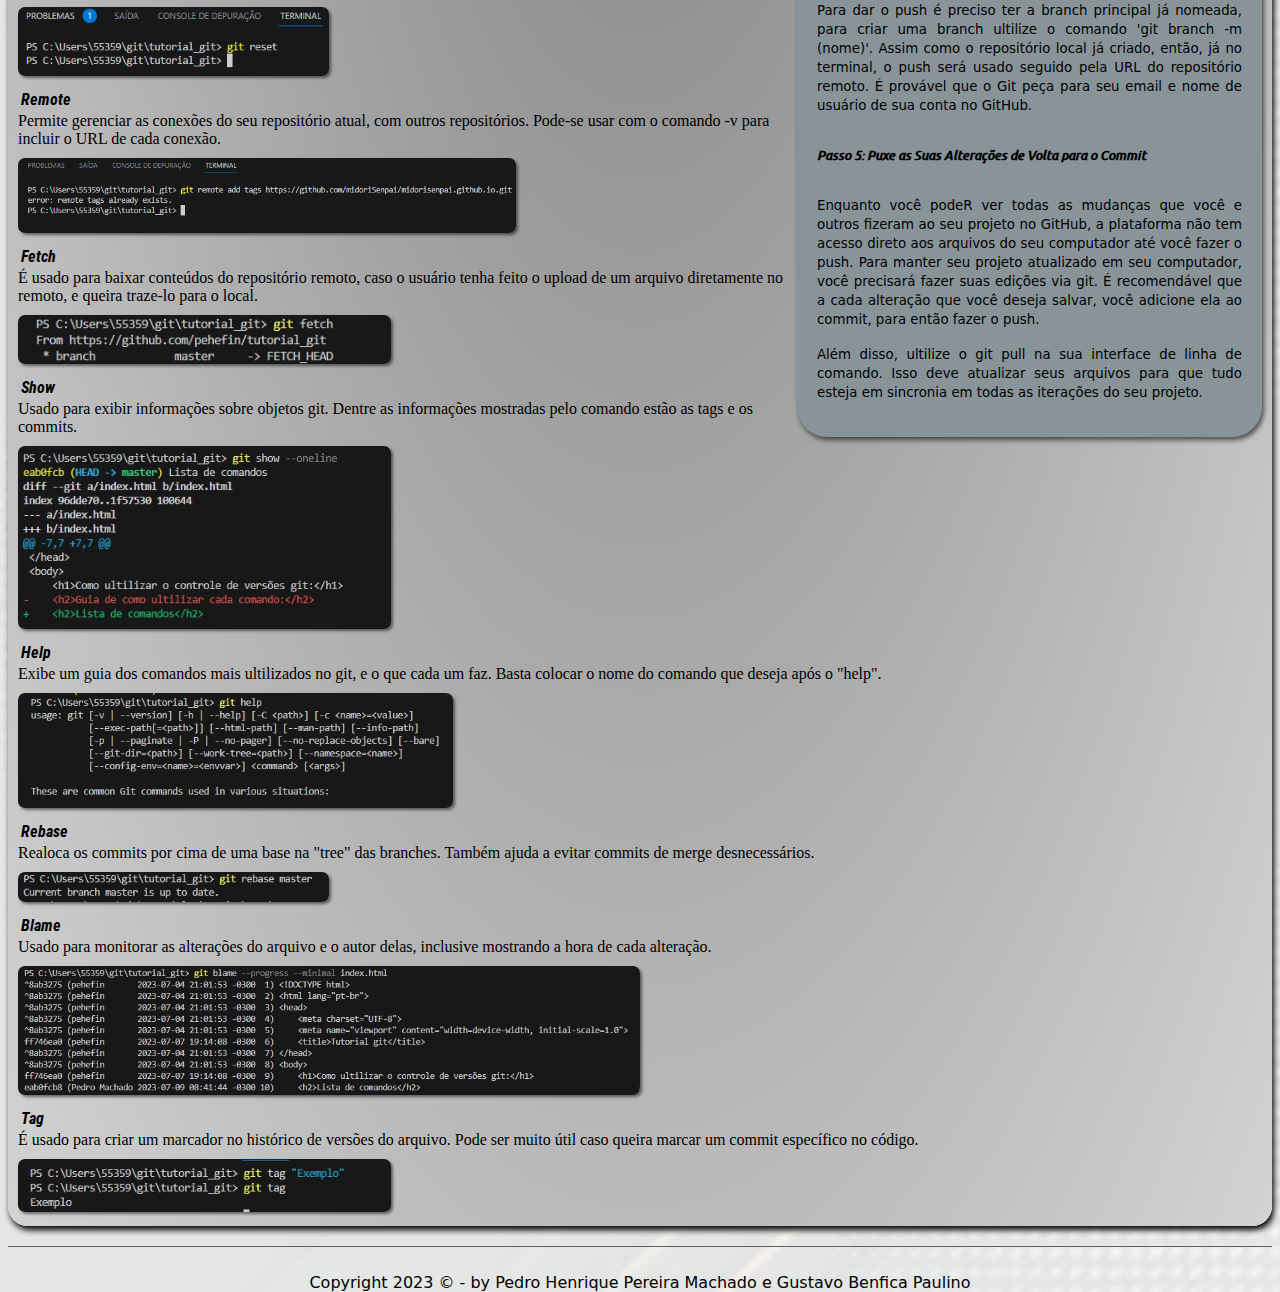
==== commit 62c24b35: "Arquivo de áudio" ====
--- a/index.html
+++ b/index.html
@@ -1,5 +1,11 @@
 <!DOCTYPE html>
 <html>
+
+<!--Por: Pedro Henrique Pereira Machado e Gustavo Benfica Paulino
+	Data: 14/07/2023
+	Prof: Ricardo Menezes Salgado
+	Disciplina: Introdução à Ciência da Computação
+-->>
 
 <head>
   <meta charset="utf-8">
